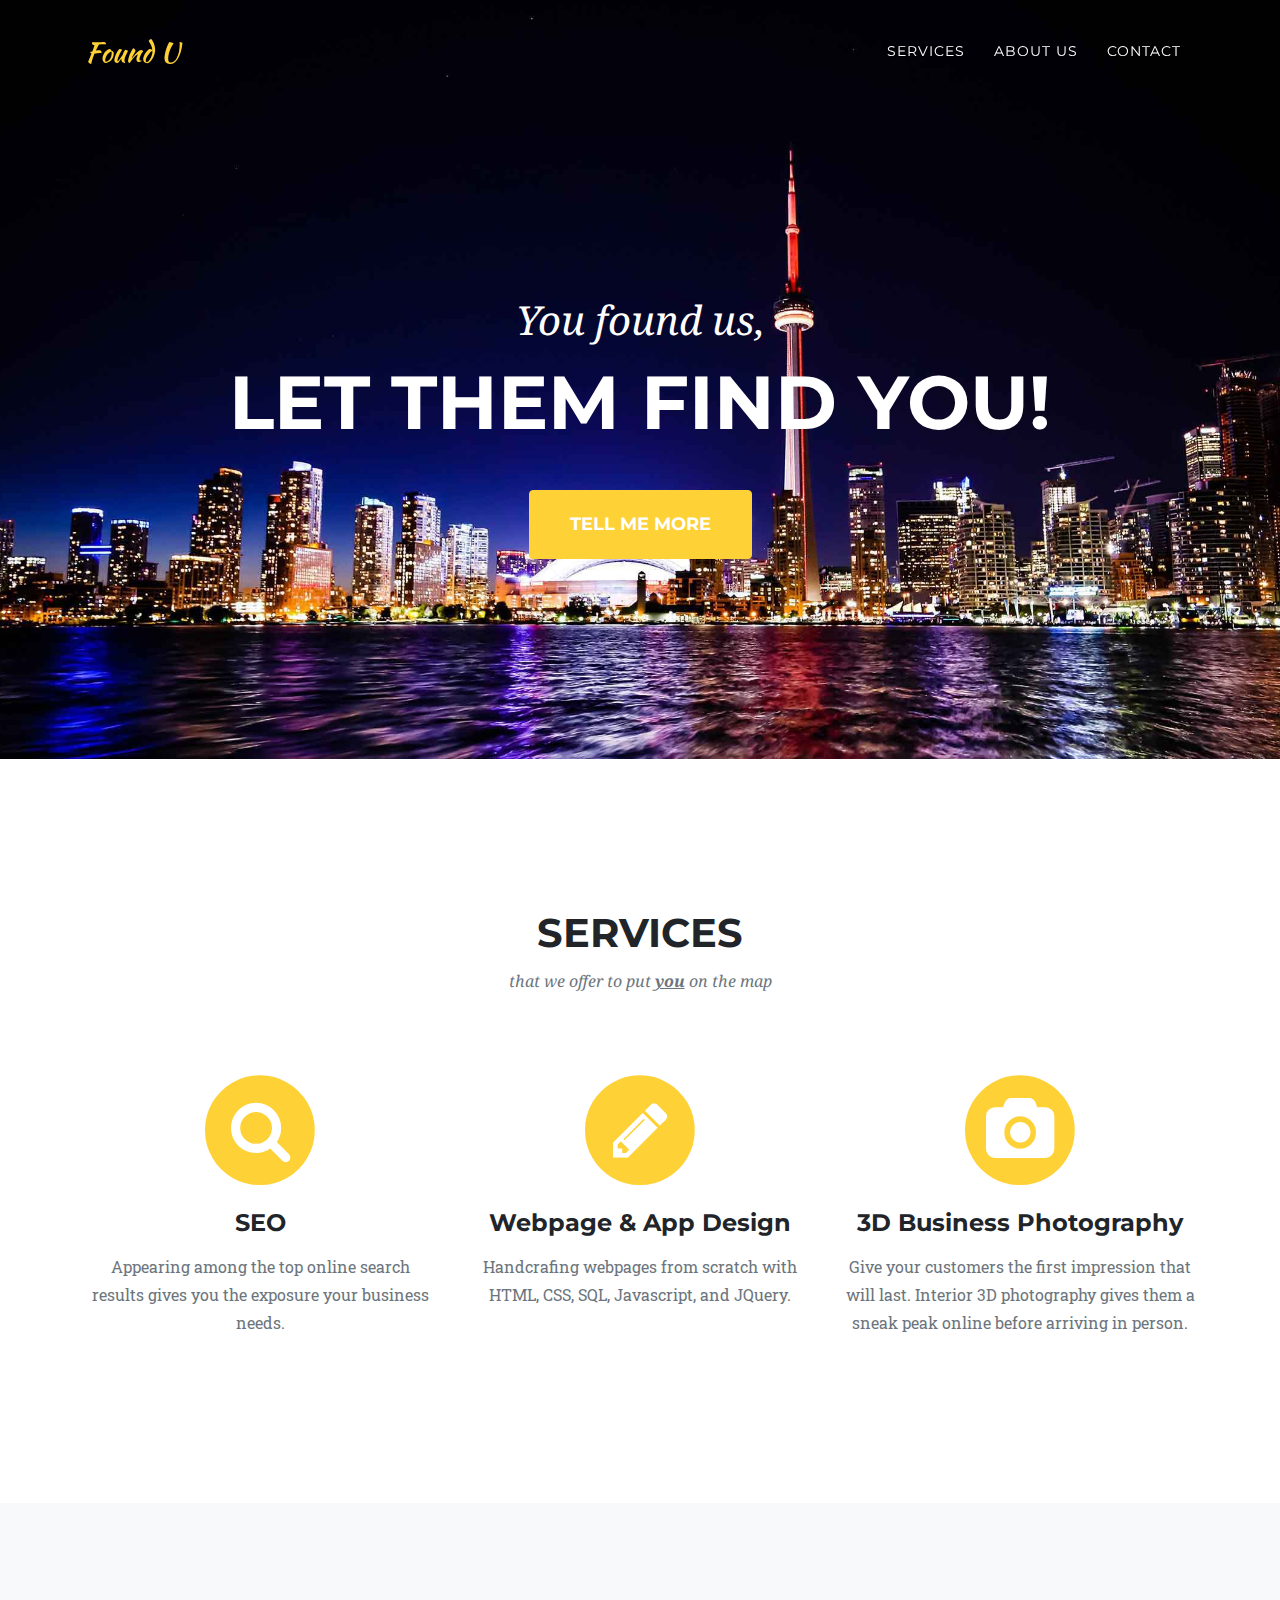
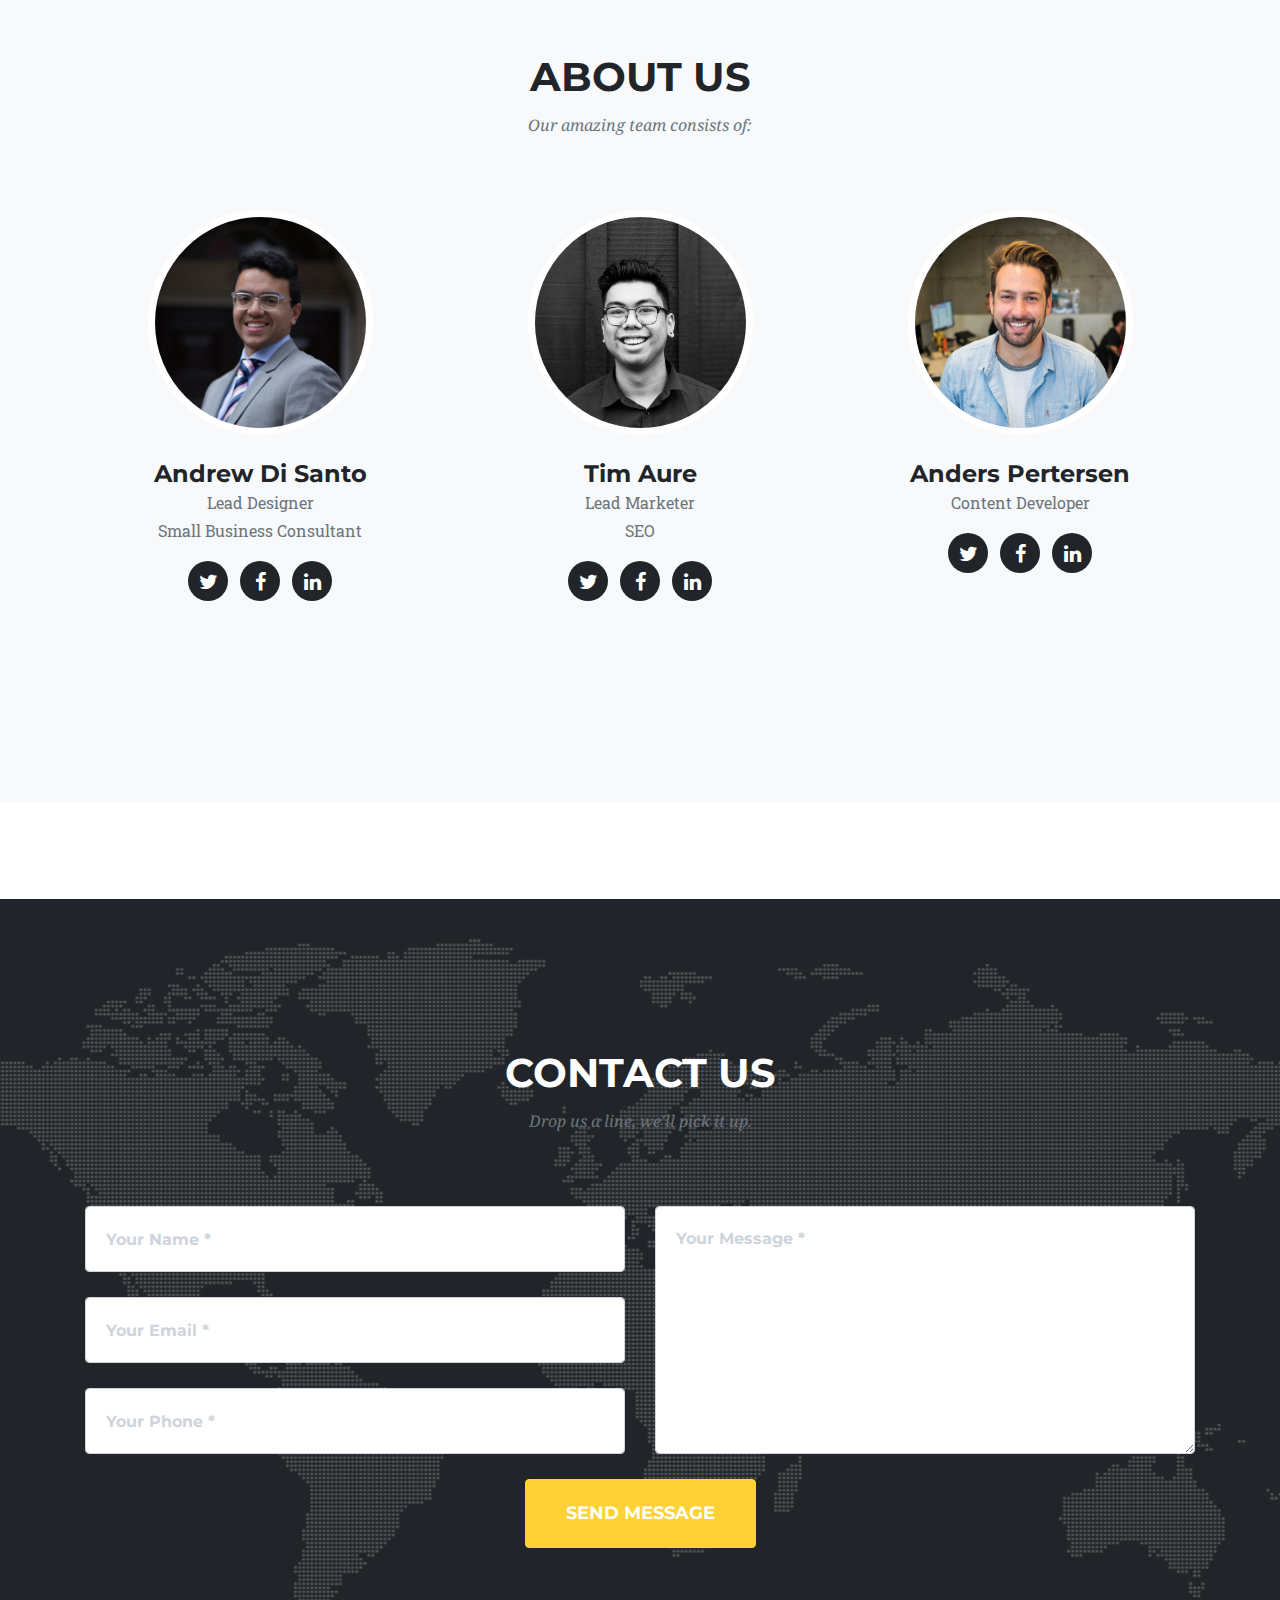
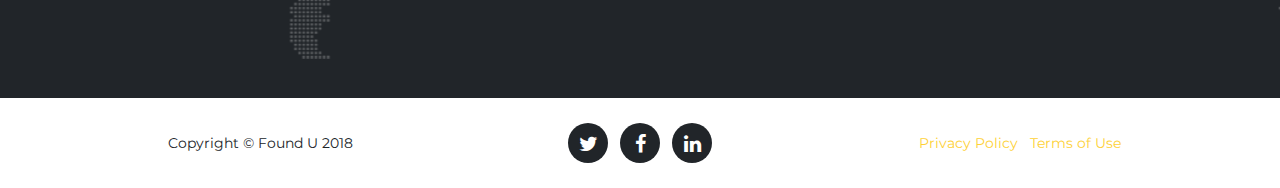
==== OLD/index.html @ 5e934a21 "new site" ====
<!DOCTYPE html>
<html lang="en">

  <head>
	<!-- Global site tag (gtag.js) - Google Analytics -->
	<script async src="https://www.googletagmanager.com/gtag/js?id=UA-84542921-3"></script>
	<script>
  	window.dataLayer = window.dataLayer || [];
  	function gtag(){dataLayer.push(arguments);}
  	gtag('js', new Date());

  	gtag('config', 'UA-84542921-3');
	</script>
	<link rel="apple-touch-icon" sizes="180x180" href="/favicon/apple-touch-icon.png">
	<link rel="icon" type="image/png" sizes="32x32" href="/favicon/favicon-32x32.png">
	<link rel="icon" type="image/png" sizes="16x16" href="/favicon/favicon-16x16.png">
	<link rel="manifest" href="/favicon/site.webmanifest">
	<link rel="mask-icon" href="/favicon/safari-pinned-tab.svg" color="#5bbad5">
	<link rel="shortcut icon" href="/favicon/favicon.ico">
	<meta name="msapplication-TileColor" content="#da532c">
	<meta name="msapplication-config" content="/favicon/browserconfig.xml">
	<meta name="theme-color" content="#ffffff">
    <meta charset="utf-8">
    <meta name="viewport" content="width=device-width, initial-scale=1, shrink-to-fit=no">
    <meta name="description" content="">
    <meta name="author" content="">

    <title>Found U | Marketing Agency</title>

    <!-- Bootstrap core CSS -->
    <link href="vendor/bootstrap/css/bootstrap.min.css" rel="stylesheet">

    <!-- Custom fonts for this template -->
    <link href="vendor/font-awesome/css/font-awesome.min.css" rel="stylesheet" type="text/css">
    <link href="https://fonts.googleapis.com/css?family=Montserrat:400,700" rel="stylesheet" type="text/css">
    <link href='https://fonts.googleapis.com/css?family=Kaushan+Script' rel='stylesheet' type='text/css'>
    <link href='https://fonts.googleapis.com/css?family=Droid+Serif:400,700,400italic,700italic' rel='stylesheet' type='text/css'>
    <link href='https://fonts.googleapis.com/css?family=Roboto+Slab:400,100,300,700' rel='stylesheet' type='text/css'>

    <!-- Custom styles for this template -->
    <link href="css/agency.min.css" rel="stylesheet">

  </head>

  <body id="page-top">

    <!-- Navigation -->
    <nav class="navbar navbar-expand-lg navbar-dark fixed-top" id="mainNav">
      <div class="container">
        <a class="navbar-brand js-scroll-trigger" href="#page-top">Found U</a>
        <button class="navbar-toggler navbar-toggler-right" type="button" data-toggle="collapse" data-target="#navbarResponsive" aria-controls="navbarResponsive" aria-expanded="false" aria-label="Toggle navigation">
          Menu
          <i class="fa fa-bars"></i>
        </button>
        <div class="collapse navbar-collapse" id="navbarResponsive">
          <ul class="navbar-nav text-uppercase ml-auto">
            <li class="nav-item">
              <a class="nav-link js-scroll-trigger" href="#services">Services</a>
            </li>
            <!--<li class="nav-item">
              <a class="nav-link js-scroll-trigger" href="#portfolio">Portfolio</a>
            </li>-->
            <li class="nav-item">
              <a class="nav-link js-scroll-trigger" href="#team">About Us</a>
            </li>
            <li class="nav-item">
              <a class="nav-link js-scroll-trigger" href="#contact">Contact</a>
            </li>
          </ul>
        </div>
      </div>
    </nav>

    <!-- Header -->
    <header class="masthead">
      <div class="container">
        <div class="intro-text">
          <div class="intro-lead-in">You found us,</div>
          <div class="intro-heading text-uppercase">Let them find you!</div>
          <a class="btn btn-primary btn-xl text-uppercase js-scroll-trigger" href="#services">Tell Me More</a>
        </div>
      </div>
    </header>

    <!-- Services -->
    <section id="services">
      <div class="container">
        <div class="row">
          <div class="col-lg-12 text-center">
            <h2 class="section-heading text-uppercase">Services</h2>
			  <h3 class="section-subheading text-muted">that we offer to put <strong><u>you</u></strong> on the map</h3>
          </div>
        </div>
        <div class="row text-center">
          <div class="col-md-4">
            <span class="fa-stack fa-4x">
              <i class="fa fa-circle fa-stack-2x text-primary"></i>
              <i class="fa fa-search fa-stack-1x fa-inverse"></i>
            </span>
            <h4 class="service-heading">SEO</h4>
            <p class="text-muted">Appearing among the top online search results gives you the exposure your business needs.</p>
          </div>
          <div class="col-md-4">
            <span class="fa-stack fa-4x">
              <i class="fa fa-circle fa-stack-2x text-primary"></i>
              <i class="fa fa-pencil fa-stack-1x fa-inverse"></i>
            </span>
            <h4 class="service-heading">Webpage &amp; App Design</h4>
            <p class="text-muted">Handcrafing webpages from scratch with HTML, CSS, SQL, Javascript, and JQuery.</p>
          </div>
          <div class="col-md-4">
            <span class="fa-stack fa-4x">
              <i class="fa fa-circle fa-stack-2x text-primary"></i>
              <i class="fa fa-camera fa-stack-1x fa-inverse"></i>
            </span>
            <h4 class="service-heading">3D Business Photography</h4>
            <p class="text-muted">Give your customers the first impression that will last. Interior 3D photography gives them a sneak peak online before arriving in person.</p>
          </div>
        </div>
      </div>
    </section>

    <!-- Portfolio Grid -->
    <!--<section class="bg-light" id="portfolio">
      <div class="container">
        <div class="row">
          <div class="col-lg-12 text-center">
            <h2 class="section-heading text-uppercase">Portfolio</h2>
            <h3 class="section-subheading text-muted">Our works</h3>
          </div>
        </div>
        <div class="row">
          <div class="col-md-4 col-sm-6 portfolio-item">
            <a class="portfolio-link" data-toggle="modal" href="#portfolioModal1">
              <div class="portfolio-hover">
                <div class="portfolio-hover-content">
                  <i class="fa fa-plus fa-3x"></i>
                </div>
              </div>
              <img class="img-fluid" src="img/portfolio/01-thumbnail.jpg" alt="">
            </a>
            <div class="portfolio-caption">
              <h4>Threads</h4>
              <p class="text-muted">Illustration</p>
            </div>
          </div>
          <div class="col-md-4 col-sm-6 portfolio-item">
            <a class="portfolio-link" data-toggle="modal" href="#portfolioModal2">
              <div class="portfolio-hover">
                <div class="portfolio-hover-content">
                  <i class="fa fa-plus fa-3x"></i>
                </div>
              </div>
              <img class="img-fluid" src="img/portfolio/02-thumbnail.jpg" alt="">
            </a>
            <div class="portfolio-caption">
              <h4>Explore</h4>
              <p class="text-muted">Graphic Design</p>
            </div>
          </div>
          <div class="col-md-4 col-sm-6 portfolio-item">
            <a class="portfolio-link" data-toggle="modal" href="#portfolioModal3">
              <div class="portfolio-hover">
                <div class="portfolio-hover-content">
                  <i class="fa fa-plus fa-3x"></i>
                </div>
              </div>
              <img class="img-fluid" src="img/portfolio/03-thumbnail.jpg" alt="">
            </a>
            <div class="portfolio-caption">
              <h4>Finish</h4>
              <p class="text-muted">Identity</p>
            </div>
          </div>
          <div class="col-md-4 col-sm-6 portfolio-item">
            <a class="portfolio-link" data-toggle="modal" href="#portfolioModal4">
              <div class="portfolio-hover">
                <div class="portfolio-hover-content">
                  <i class="fa fa-plus fa-3x"></i>
                </div>
              </div>
              <img class="img-fluid" src="img/portfolio/04-thumbnail.jpg" alt="">
            </a>
            <div class="portfolio-caption">
              <h4>Lines</h4>
              <p class="text-muted">Branding</p>
            </div>
          </div>
          <div class="col-md-4 col-sm-6 portfolio-item">
            <a class="portfolio-link" data-toggle="modal" href="#portfolioModal5">
              <div class="portfolio-hover">
                <div class="portfolio-hover-content">
                  <i class="fa fa-plus fa-3x"></i>
                </div>
              </div>
              <img class="img-fluid" src="img/portfolio/05-thumbnail.jpg" alt="">
            </a>
            <div class="portfolio-caption">
              <h4>Southwest</h4>
              <p class="text-muted">Website Design</p>
            </div>
          </div>
          <div class="col-md-4 col-sm-6 portfolio-item">
            <a class="portfolio-link" data-toggle="modal" href="#portfolioModal6">
              <div class="portfolio-hover">
                <div class="portfolio-hover-content">
                  <i class="fa fa-plus fa-3x"></i>
                </div>
              </div>
              <img class="img-fluid" src="img/portfolio/06-thumbnail.jpg" alt="">
            </a>
            <div class="portfolio-caption">
              <h4>Window</h4>
              <p class="text-muted">Photography</p>
            </div>
          </div>
        </div>
      </div>
    </section>-->

    
    <!-- Team -->
    <section class="bg-light" id="team">
      <div class="container">
        <div class="row">
          <div class="col-lg-12 text-center">
            <h2 class="section-heading text-uppercase">About Us</h2>
            <h3 class="section-subheading text-muted">Our amazing team consists of:</h3>
          </div>
        </div>
        <div class="row">
          <div class="col-sm-4">
            <div class="team-member">
              <img class="mx-auto rounded-circle" src="img/team/1.jpg" alt="">
              <h4>Andrew Di Santo</h4>
              <p class="text-muted">Lead Designer<br>Small Business Consultant</p>
              <ul class="list-inline social-buttons">
                <li class="list-inline-item">
                  <a href="https://twitter.com/andrewpdisanto">
                    <i class="fa fa-twitter"></i>
                  </a>
                </li>
                <li class="list-inline-item">
                  <a href="https://www.facebook.com/andrewpdisanto">
                    <i class="fa fa-facebook"></i>
                  </a>
                </li>
                <li class="list-inline-item">
                  <a href="https://www.linkedin.com/in/andrewpdisanto/">
                    <i class="fa fa-linkedin"></i>
                  </a>
                </li>
              </ul>
            </div>
          </div>
          <div class="col-sm-4">
            <div class="team-member">
              <img class="mx-auto rounded-circle" src="img/team/2.jpg" alt="">
              <h4>Tim Aure</h4>
              <p class="text-muted">Lead Marketer<br>SEO</p>
              <ul class="list-inline social-buttons">
                <li class="list-inline-item">
                  <a href="#">
                    <i class="fa fa-twitter"></i>
                  </a>
                </li>
                <li class="list-inline-item">
                  <a href="#">
                    <i class="fa fa-facebook"></i>
                  </a>
                </li>
                <li class="list-inline-item">
                  <a href="#">
                    <i class="fa fa-linkedin"></i>
                  </a>
                </li>
              </ul>
            </div>
          </div>
          <div class="col-sm-4">
            <div class="team-member">
              <img class="mx-auto rounded-circle" src="img/team/3.jpg" alt="">
              <h4>Anders Pertersen</h4>
              <p class="text-muted">Content Developer</p>
              <ul class="list-inline social-buttons">
                <li class="list-inline-item">
                  <a href="#">
                    <i class="fa fa-twitter"></i>
                  </a>
                </li>
                <li class="list-inline-item">
                  <a href="#">
                    <i class="fa fa-facebook"></i>
                  </a>
                </li>
                <li class="list-inline-item">
                  <a href="#">
                    <i class="fa fa-linkedin"></i>
                  </a>
                </li>
              </ul>
            </div>
          </div>
        </div>
        <div class="row">
          <div class="col-lg-8 mx-auto text-center">
            <!--<p class="large text-muted">Lorem ipsum dolor sit amet, consectetur adipisicing elit. Aut eaque, laboriosam veritatis, quos non quis ad perspiciatis, totam corporis ea, alias ut unde.</p>-->
          </div>
        </div>
      </div>
    </section>

    <!-- Clients -->
    <section class="py-5">
      <div class="container">
        <div class="row">
          <div class="col-md-3 col-sm-6">
            <a href="#">
            </a>
          </div>
          <div class="col-md-3 col-sm-6">
            <a href="#">
            </a>
          </div>
          <div class="col-md-3 col-sm-6">
            <a href="#">
            </a>
          </div>
          <div class="col-md-3 col-sm-6">
            <a href="#">
            </a>
          </div>
        </div>
      </div>
    </section>

    <!-- Contact -->
    <section id="contact">
      <div class="container">
        <div class="row">
          <div class="col-lg-12 text-center">
            <h2 class="section-heading text-uppercase">Contact Us</h2>
            <h3 class="section-subheading text-muted">Drop us a line, we'll pick it up.</h3>
          </div>
        </div>
        <div class="row">
          <div class="col-lg-12">
            <form id="contactForm" name="sentMessage" novalidate netlify>
              <div class="row">
                <div class="col-md-6">
                  <div class="form-group">
                    <input class="form-control" id="name" type="text" placeholder="Your Name *" required data-validation-required-message="Please enter your name.">
                    <p class="help-block text-danger"></p>
                  </div>
                  <div class="form-group">
                    <input class="form-control" id="email" type="email" placeholder="Your Email *" required data-validation-required-message="Please enter your email address.">
                    <p class="help-block text-danger"></p>
                  </div>
                  <div class="form-group">
                    <input class="form-control" id="phone" type="tel" placeholder="Your Phone *" required data-validation-required-message="Please enter your phone number.">
                    <p class="help-block text-danger"></p>
                  </div>
                </div>
                <div class="col-md-6">
                  <div class="form-group">
                    <textarea class="form-control" id="message" placeholder="Your Message *" required data-validation-required-message="Please enter a message."></textarea>
                    <p class="help-block text-danger"></p>
                  </div>
                </div>
                <div class="clearfix"></div>
                <div class="col-lg-12 text-center">
                  <div id="success"></div>
                  <button id="sendMessageButton" class="btn btn-primary btn-xl text-uppercase" type="submit">Send Message</button>
                </div>
              </div>
            </form>
          </div>
        </div>
      </div>
    </section>

    <!-- Footer -->
    <footer>
      <div class="container">
        <div class="row">
          <div class="col-md-4">
            <span class="copyright">Copyright &copy; Found U 2018</span>
          </div>
          <div class="col-md-4">
            <ul class="list-inline social-buttons">
              <li class="list-inline-item">
                <a href="#">
                  <i class="fa fa-twitter"></i>
                </a>
              </li>
              <li class="list-inline-item">
                <a href="#">
                  <i class="fa fa-facebook"></i>
                </a>
              </li>
              <li class="list-inline-item">
                <a href="#">
                  <i class="fa fa-linkedin"></i>
                </a>
              </li>
            </ul>
          </div>
          <div class="col-md-4">
            <ul class="list-inline quicklinks">
              <li class="list-inline-item">
                <a href="#">Privacy Policy</a>
              </li>
              <li class="list-inline-item">
                <a href="#">Terms of Use</a>
              </li>
            </ul>
          </div>
        </div>
      </div>
    </footer>

    <!-- Portfolio Modals -->

    <!-- Modal 1 -->
    <div class="portfolio-modal modal fade" id="portfolioModal1" tabindex="-1" role="dialog" aria-hidden="true">
      <div class="modal-dialog">
        <div class="modal-content">
          <div class="close-modal" data-dismiss="modal">
            <div class="lr">
              <div class="rl"></div>
            </div>
          </div>
          <div class="container">
            <div class="row">
              <div class="col-lg-8 mx-auto">
                <div class="modal-body">
                  <!-- Project Details Go Here -->
                  <h2 class="text-uppercase">Project Name</h2>
                  <p class="item-intro text-muted">Lorem ipsum dolor sit amet consectetur.</p>
                  <img class="img-fluid d-block mx-auto" src="img/portfolio/01-full.jpg" alt="">
                  <p>Use this area to describe your project. Lorem ipsum dolor sit amet, consectetur adipisicing elit. Est blanditiis dolorem culpa incidunt minus dignissimos deserunt repellat aperiam quasi sunt officia expedita beatae cupiditate, maiores repudiandae, nostrum, reiciendis facere nemo!</p>
                  <ul class="list-inline">
                    <li>Date: January 2017</li>
                    <li>Client: Threads</li>
                    <li>Category: Illustration</li>
                  </ul>
                  <button class="btn btn-primary" data-dismiss="modal" type="button">
                    <i class="fa fa-times"></i>
                    Close Project</button>
                </div>
              </div>
            </div>
          </div>
        </div>
      </div>
    </div>

    <!-- Modal 2 -->
    <div class="portfolio-modal modal fade" id="portfolioModal2" tabindex="-1" role="dialog" aria-hidden="true">
      <div class="modal-dialog">
        <div class="modal-content">
          <div class="close-modal" data-dismiss="modal">
            <div class="lr">
              <div class="rl"></div>
            </div>
          </div>
          <div class="container">
            <div class="row">
              <div class="col-lg-8 mx-auto">
                <div class="modal-body">
                  <!-- Project Details Go Here -->
                  <h2 class="text-uppercase">Project Name</h2>
                  <p class="item-intro text-muted">Lorem ipsum dolor sit amet consectetur.</p>
                  <img class="img-fluid d-block mx-auto" src="img/portfolio/02-full.jpg" alt="">
                  <p>Use this area to describe your project. Lorem ipsum dolor sit amet, consectetur adipisicing elit. Est blanditiis dolorem culpa incidunt minus dignissimos deserunt repellat aperiam quasi sunt officia expedita beatae cupiditate, maiores repudiandae, nostrum, reiciendis facere nemo!</p>
                  <ul class="list-inline">
                    <li>Date: January 2017</li>
                    <li>Client: Explore</li>
                    <li>Category: Graphic Design</li>
                  </ul>
                  <button class="btn btn-primary" data-dismiss="modal" type="button">
                    <i class="fa fa-times"></i>
                    Close Project</button>
                </div>
              </div>
            </div>
          </div>
        </div>
      </div>
    </div>

    <!-- Modal 3 -->
    <div class="portfolio-modal modal fade" id="portfolioModal3" tabindex="-1" role="dialog" aria-hidden="true">
      <div class="modal-dialog">
        <div class="modal-content">
          <div class="close-modal" data-dismiss="modal">
            <div class="lr">
              <div class="rl"></div>
            </div>
          </div>
          <div class="container">
            <div class="row">
              <div class="col-lg-8 mx-auto">
                <div class="modal-body">
                  <!-- Project Details Go Here -->
                  <h2 class="text-uppercase">Project Name</h2>
                  <p class="item-intro text-muted">Lorem ipsum dolor sit amet consectetur.</p>
                  <img class="img-fluid d-block mx-auto" src="img/portfolio/03-full.jpg" alt="">
                  <p>Use this area to describe your project. Lorem ipsum dolor sit amet, consectetur adipisicing elit. Est blanditiis dolorem culpa incidunt minus dignissimos deserunt repellat aperiam quasi sunt officia expedita beatae cupiditate, maiores repudiandae, nostrum, reiciendis facere nemo!</p>
                  <ul class="list-inline">
                    <li>Date: January 2017</li>
                    <li>Client: Finish</li>
                    <li>Category: Identity</li>
                  </ul>
                  <button class="btn btn-primary" data-dismiss="modal" type="button">
                    <i class="fa fa-times"></i>
                    Close Project</button>
                </div>
              </div>
            </div>
          </div>
        </div>
      </div>
    </div>

    <!-- Modal 4 -->
    <div class="portfolio-modal modal fade" id="portfolioModal4" tabindex="-1" role="dialog" aria-hidden="true">
      <div class="modal-dialog">
        <div class="modal-content">
          <div class="close-modal" data-dismiss="modal">
            <div class="lr">
              <div class="rl"></div>
            </div>
          </div>
          <div class="container">
            <div class="row">
              <div class="col-lg-8 mx-auto">
                <div class="modal-body">
                  <!-- Project Details Go Here -->
                  <h2 class="text-uppercase">Project Name</h2>
                  <p class="item-intro text-muted">Lorem ipsum dolor sit amet consectetur.</p>
                  <img class="img-fluid d-block mx-auto" src="img/portfolio/04-full.jpg" alt="">
                  <p>Use this area to describe your project. Lorem ipsum dolor sit amet, consectetur adipisicing elit. Est blanditiis dolorem culpa incidunt minus dignissimos deserunt repellat aperiam quasi sunt officia expedita beatae cupiditate, maiores repudiandae, nostrum, reiciendis facere nemo!</p>
                  <ul class="list-inline">
                    <li>Date: January 2017</li>
                    <li>Client: Lines</li>
                    <li>Category: Branding</li>
                  </ul>
                  <button class="btn btn-primary" data-dismiss="modal" type="button">
                    <i class="fa fa-times"></i>
                    Close Project</button>
                </div>
              </div>
            </div>
          </div>
        </div>
      </div>
    </div>

    <!-- Modal 5 -->
    <div class="portfolio-modal modal fade" id="portfolioModal5" tabindex="-1" role="dialog" aria-hidden="true">
      <div class="modal-dialog">
        <div class="modal-content">
          <div class="close-modal" data-dismiss="modal">
            <div class="lr">
              <div class="rl"></div>
            </div>
          </div>
          <div class="container">
            <div class="row">
              <div class="col-lg-8 mx-auto">
                <div class="modal-body">
                  <!-- Project Details Go Here -->
                  <h2 class="text-uppercase">Project Name</h2>
                  <p class="item-intro text-muted">Lorem ipsum dolor sit amet consectetur.</p>
                  <img class="img-fluid d-block mx-auto" src="img/portfolio/05-full.jpg" alt="">
                  <p>Use this area to describe your project. Lorem ipsum dolor sit amet, consectetur adipisicing elit. Est blanditiis dolorem culpa incidunt minus dignissimos deserunt repellat aperiam quasi sunt officia expedita beatae cupiditate, maiores repudiandae, nostrum, reiciendis facere nemo!</p>
                  <ul class="list-inline">
                    <li>Date: January 2017</li>
                    <li>Client: Southwest</li>
                    <li>Category: Website Design</li>
                  </ul>
                  <button class="btn btn-primary" data-dismiss="modal" type="button">
                    <i class="fa fa-times"></i>
                    Close Project</button>
                </div>
              </div>
            </div>
          </div>
        </div>
      </div>
    </div>

    <!-- Modal 6 -->
    <div class="portfolio-modal modal fade" id="portfolioModal6" tabindex="-1" role="dialog" aria-hidden="true">
      <div class="modal-dialog">
        <div class="modal-content">
          <div class="close-modal" data-dismiss="modal">
            <div class="lr">
              <div class="rl"></div>
            </div>
          </div>
          <div class="container">
            <div class="row">
              <div class="col-lg-8 mx-auto">
                <div class="modal-body">
                  <!-- Project Details Go Here -->
                  <h2 class="text-uppercase">Project Name</h2>
                  <p class="item-intro text-muted">Lorem ipsum dolor sit amet consectetur.</p>
                  <img class="img-fluid d-block mx-auto" src="img/portfolio/06-full.jpg" alt="">
                  <p>Use this area to describe your project. Lorem ipsum dolor sit amet, consectetur adipisicing elit. Est blanditiis dolorem culpa incidunt minus dignissimos deserunt repellat aperiam quasi sunt officia expedita beatae cupiditate, maiores repudiandae, nostrum, reiciendis facere nemo!</p>
                  <ul class="list-inline">
                    <li>Date: January 2017</li>
                    <li>Client: Window</li>
                    <li>Category: Photography</li>
                  </ul>
                  <button class="btn btn-primary" data-dismiss="modal" type="button">
                    <i class="fa fa-times"></i>
                    Close Project</button>
                </div>
              </div>
            </div>
          </div>
        </div>
      </div>
    </div>

    <!-- Bootstrap core JavaScript -->
    <script src="vendor/jquery/jquery.min.js"></script>
    <script src="vendor/bootstrap/js/bootstrap.bundle.min.js"></script>

    <!-- Plugin JavaScript -->
    <script src="vendor/jquery-easing/jquery.easing.min.js"></script>

    <!-- Contact form JavaScript -->
    <script src="js/jqBootstrapValidation.js"></script>
    <script src="js/contact_me.js"></script>

    <!-- Custom scripts for this template -->
    <script src="js/agency.min.js"></script>

  </body>

</html>
---- OLD/css/agency.min.css ----
body{overflow-x:hidden;font-family:'Roboto Slab','Helvetica Neue',Helvetica,Arial,sans-serif}p{line-height:1.75}a{color:#fed136}a:hover{color:#fec503}.text-primary{color:#fed136!important}h1,h2,h3,h4,h5,h6{font-weight:700;font-family:Montserrat,'Helvetica Neue',Helvetica,Arial,sans-serif}section{padding:100px 0}section h2.section-heading{font-size:40px;margin-top:0;margin-bottom:15px}section h3.section-subheading{font-size:16px;font-weight:400;font-style:italic;margin-bottom:75px;text-transform:none;font-family:'Droid Serif','Helvetica Neue',Helvetica,Arial,sans-serif}@media (min-width:768px){section{padding:150px 0}}.btn{font-family:Montserrat,'Helvetica Neue',Helvetica,Arial,sans-serif;font-weight:700}.btn-xl{font-size:18px;padding:20px 40px}.btn-primary{background-color:#fed136;border-color:#fed136}.btn-primary:active,.btn-primary:focus,.btn-primary:hover{background-color:#fec810!important;border-color:#fec810!important;color:#fff}.btn-primary:active,.btn-primary:focus{box-shadow:0 0 0 .2rem rgba(254,209,55,.5)!important}::-moz-selection{background:#fed136;text-shadow:none}::selection{background:#fed136;text-shadow:none}img::selection{background:0 0}img::-moz-selection{background:0 0}#mainNav{background-color:#212529}#mainNav .navbar-toggler{font-size:12px;right:0;padding:13px;text-transform:uppercase;color:#fff;border:0;background-color:#fed136;font-family:Montserrat,'Helvetica Neue',Helvetica,Arial,sans-serif}#mainNav .navbar-brand{color:#fed136;font-family:'Kaushan Script','Helvetica Neue',Helvetica,Arial,cursive}#mainNav .navbar-brand.active,#mainNav .navbar-brand:active,#mainNav .navbar-brand:focus,#mainNav .navbar-brand:hover{color:#fec503}#mainNav .navbar-nav .nav-item .nav-link{font-size:90%;font-weight:400;padding:.75em 0;letter-spacing:1px;color:#fff;font-family:Montserrat,'Helvetica Neue',Helvetica,Arial,sans-serif}#mainNav .navbar-nav .nav-item .nav-link.active,#mainNav .navbar-nav .nav-item .nav-link:hover{color:#fed136}@media (min-width:992px){#mainNav{padding-top:25px;padding-bottom:25px;-webkit-transition:padding-top .3s,padding-bottom .3s;-moz-transition:padding-top .3s,padding-bottom .3s;transition:padding-top .3s,padding-bottom .3s;border:none;background-color:transparent}#mainNav .navbar-brand{font-size:1.75em;-webkit-transition:all .3s;-moz-transition:all .3s;transition:all .3s}#mainNav .navbar-nav .nav-item .nav-link{padding:1.1em 1em!important}#mainNav.navbar-shrink{padding-top:0;padding-bottom:0;background-color:#212529}#mainNav.navbar-shrink .navbar-brand{font-size:1.25em;padding:12px 0}}header.masthead{text-align:center;color:#fff;background-image:url(../img/header-bg.jpg);background-repeat:no-repeat;background-attachment:scroll;background-position:center center;-webkit-background-size:cover;-moz-background-size:cover;-o-background-size:cover;background-size:cover}header.masthead .intro-text{padding-top:150px;padding-bottom:100px}header.masthead .intro-text .intro-lead-in{font-size:22px;font-style:italic;line-height:22px;margin-bottom:25px;font-family:'Droid Serif','Helvetica Neue',Helvetica,Arial,sans-serif}header.masthead .intro-text .intro-heading{font-size:50px;font-weight:700;line-height:50px;margin-bottom:25px;font-family:Montserrat,'Helvetica Neue',Helvetica,Arial,sans-serif}@media (min-width:768px){header.masthead .intro-text{padding-top:300px;padding-bottom:200px}header.masthead .intro-text .intro-lead-in{font-size:40px;font-style:italic;line-height:40px;margin-bottom:25px;font-family:'Droid Serif','Helvetica Neue',Helvetica,Arial,sans-serif}header.masthead .intro-text .intro-heading{font-size:75px;font-weight:700;line-height:75px;margin-bottom:50px;font-family:Montserrat,'Helvetica Neue',Helvetica,Arial,sans-serif}}.service-heading{margin:15px 0;text-transform:none}#portfolio .portfolio-item{right:0;margin:0 0 15px}#portfolio .portfolio-item .portfolio-link{position:relative;display:block;max-width:400px;margin:0 auto;cursor:pointer}#portfolio .portfolio-item .portfolio-link .portfolio-hover{position:absolute;width:100%;height:100%;-webkit-transition:all ease .5s;-moz-transition:all ease .5s;transition:all ease .5s;opacity:0;background:rgba(254,209,54,.9)}#portfolio .portfolio-item .portfolio-link .portfolio-hover:hover{opacity:1}#portfolio .portfolio-item .portfolio-link .portfolio-hover .portfolio-hover-content{font-size:20px;position:absolute;top:50%;width:100%;height:20px;margin-top:-12px;text-align:center;color:#fff}#portfolio .portfolio-item .portfolio-link .portfolio-hover .portfolio-hover-content i{margin-top:-12px}#portfolio .portfolio-item .portfolio-link .portfolio-hover .portfolio-hover-content h3,#portfolio .portfolio-item .portfolio-link .portfolio-hover .portfolio-hover-content h4{margin:0}#portfolio .portfolio-item .portfolio-caption{max-width:400px;margin:0 auto;padding:25px;text-align:center;background-color:#fff}#portfolio .portfolio-item .portfolio-caption h4{margin:0;text-transform:none}#portfolio .portfolio-item .portfolio-caption p{font-size:16px;font-style:italic;margin:0;font-family:'Droid Serif','Helvetica Neue',Helvetica,Arial,sans-serif}#portfolio *{z-index:2}@media (min-width:767px){#portfolio .portfolio-item{margin:0 0 30px}}.portfolio-modal{padding-right:0!important}.portfolio-modal .modal-dialog{margin:1rem;max-width:100vw}.portfolio-modal .modal-content{padding:100px 0;text-align:center}.portfolio-modal .modal-content h2{font-size:3em;margin-bottom:15px}.portfolio-modal .modal-content p{margin-bottom:30px}.portfolio-modal .modal-content p.item-intro{font-size:16px;font-style:italic;margin:20px 0 30px;font-family:'Droid Serif','Helvetica Neue',Helvetica,Arial,sans-serif}.portfolio-modal .modal-content ul.list-inline{margin-top:0;margin-bottom:30px}.portfolio-modal .modal-content img{margin-bottom:30px}.portfolio-modal .modal-content button{cursor:pointer}.portfolio-modal .close-modal{position:absolute;top:25px;right:25px;width:75px;height:75px;cursor:pointer;background-color:transparent}.portfolio-modal .close-modal:hover{opacity:.3}.portfolio-modal .close-modal .lr{z-index:1051;width:1px;height:75px;margin-left:35px;-webkit-transform:rotate(45deg);-ms-transform:rotate(45deg);transform:rotate(45deg);background-color:#212529}.portfolio-modal .close-modal .lr .rl{z-index:1052;width:1px;height:75px;-webkit-transform:rotate(90deg);-ms-transform:rotate(90deg);transform:rotate(90deg);background-color:#212529}.timeline{position:relative;padding:0;list-style:none}.timeline:before{position:absolute;top:0;bottom:0;left:40px;width:2px;margin-left:-1.5px;content:'';background-color:#e9ecef}.timeline>li{position:relative;min-height:50px;margin-bottom:50px}.timeline>li:after,.timeline>li:before{display:table;content:' '}.timeline>li:after{clear:both}.timeline>li .timeline-panel{position:relative;float:right;width:100%;padding:0 20px 0 100px;text-align:left}.timeline>li .timeline-panel:before{right:auto;left:-15px;border-right-width:15px;border-left-width:0}.timeline>li .timeline-panel:after{right:auto;left:-14px;border-right-width:14px;border-left-width:0}.timeline>li .timeline-image{position:absolute;z-index:100;left:0;width:80px;height:80px;margin-left:0;text-align:center;color:#fff;border:7px solid #e9ecef;border-radius:100%;background-color:#fed136}.timeline>li .timeline-image h4{font-size:10px;line-height:14px;margin-top:12px}.timeline>li.timeline-inverted>.timeline-panel{float:right;padding:0 20px 0 100px;text-align:left}.timeline>li.timeline-inverted>.timeline-panel:before{right:auto;left:-15px;border-right-width:15px;border-left-width:0}.timeline>li.timeline-inverted>.timeline-panel:after{right:auto;left:-14px;border-right-width:14px;border-left-width:0}.timeline>li:last-child{margin-bottom:0}.timeline .timeline-heading h4{margin-top:0;color:inherit}.timeline .timeline-heading h4.subheading{text-transform:none}.timeline .timeline-body>p,.timeline .timeline-body>ul{margin-bottom:0}@media (min-width:768px){.timeline:before{left:50%}.timeline>li{min-height:100px;margin-bottom:100px}.timeline>li .timeline-panel{float:left;width:41%;padding:0 20px 20px 30px;text-align:right}.timeline>li .timeline-image{left:50%;width:100px;height:100px;margin-left:-50px}.timeline>li .timeline-image h4{font-size:13px;line-height:18px;margin-top:16px}.timeline>li.timeline-inverted>.timeline-panel{float:right;padding:0 30px 20px 20px;text-align:left}}@media (min-width:992px){.timeline>li{min-height:150px}.timeline>li .timeline-panel{padding:0 20px 20px}.timeline>li .timeline-image{width:150px;height:150px;margin-left:-75px}.timeline>li .timeline-image h4{font-size:18px;line-height:26px;margin-top:30px}.timeline>li.timeline-inverted>.timeline-panel{padding:0 20px 20px}}@media (min-width:1200px){.timeline>li{min-height:170px}.timeline>li .timeline-panel{padding:0 20px 20px 100px}.timeline>li .timeline-image{width:170px;height:170px;margin-left:-85px}.timeline>li .timeline-image h4{margin-top:40px}.timeline>li.timeline-inverted>.timeline-panel{padding:0 100px 20px 20px}}.team-member{margin-bottom:50px;text-align:center}.team-member img{width:225px;height:225px;border:7px solid #fff}.team-member h4{margin-top:25px;margin-bottom:0;text-transform:none}.team-member p{margin-top:0}section#contact{background-color:#212529;background-image:url(../img/map-image.png);background-repeat:no-repeat;background-position:center}section#contact .section-heading{color:#fff}section#contact .form-group{margin-bottom:25px}section#contact .form-group input,section#contact .form-group textarea{padding:20px}section#contact .form-group input.form-control{height:auto}section#contact .form-group textarea.form-control{height:248px}section#contact .form-control:focus{border-color:#fed136;box-shadow:none}section#contact ::-webkit-input-placeholder{font-weight:700;color:#ced4da;font-family:Montserrat,'Helvetica Neue',Helvetica,Arial,sans-serif}section#contact :-moz-placeholder{font-weight:700;color:#ced4da;font-family:Montserrat,'Helvetica Neue',Helvetica,Arial,sans-serif}section#contact ::-moz-placeholder{font-weight:700;color:#ced4da;font-family:Montserrat,'Helvetica Neue',Helvetica,Arial,sans-serif}section#contact :-ms-input-placeholder{font-weight:700;color:#ced4da;font-family:Montserrat,'Helvetica Neue',Helvetica,Arial,sans-serif}footer{padding:25px 0;text-align:center}footer span.copyright{font-size:90%;line-height:40px;text-transform:none;font-family:Montserrat,'Helvetica Neue',Helvetica,Arial,sans-serif}footer ul.quicklinks{font-size:90%;line-height:40px;margin-bottom:0;text-transform:none;font-family:Montserrat,'Helvetica Neue',Helvetica,Arial,sans-serif}ul.social-buttons{margin-bottom:0}ul.social-buttons li a{font-size:20px;line-height:40px;display:block;width:40px;height:40px;-webkit-transition:all .3s;-moz-transition:all .3s;transition:all .3s;color:#fff;border-radius:100%;outline:0;background-color:#212529}ul.social-buttons li a:active,ul.social-buttons li a:focus,ul.social-buttons li a:hover{background-color:#fed136}
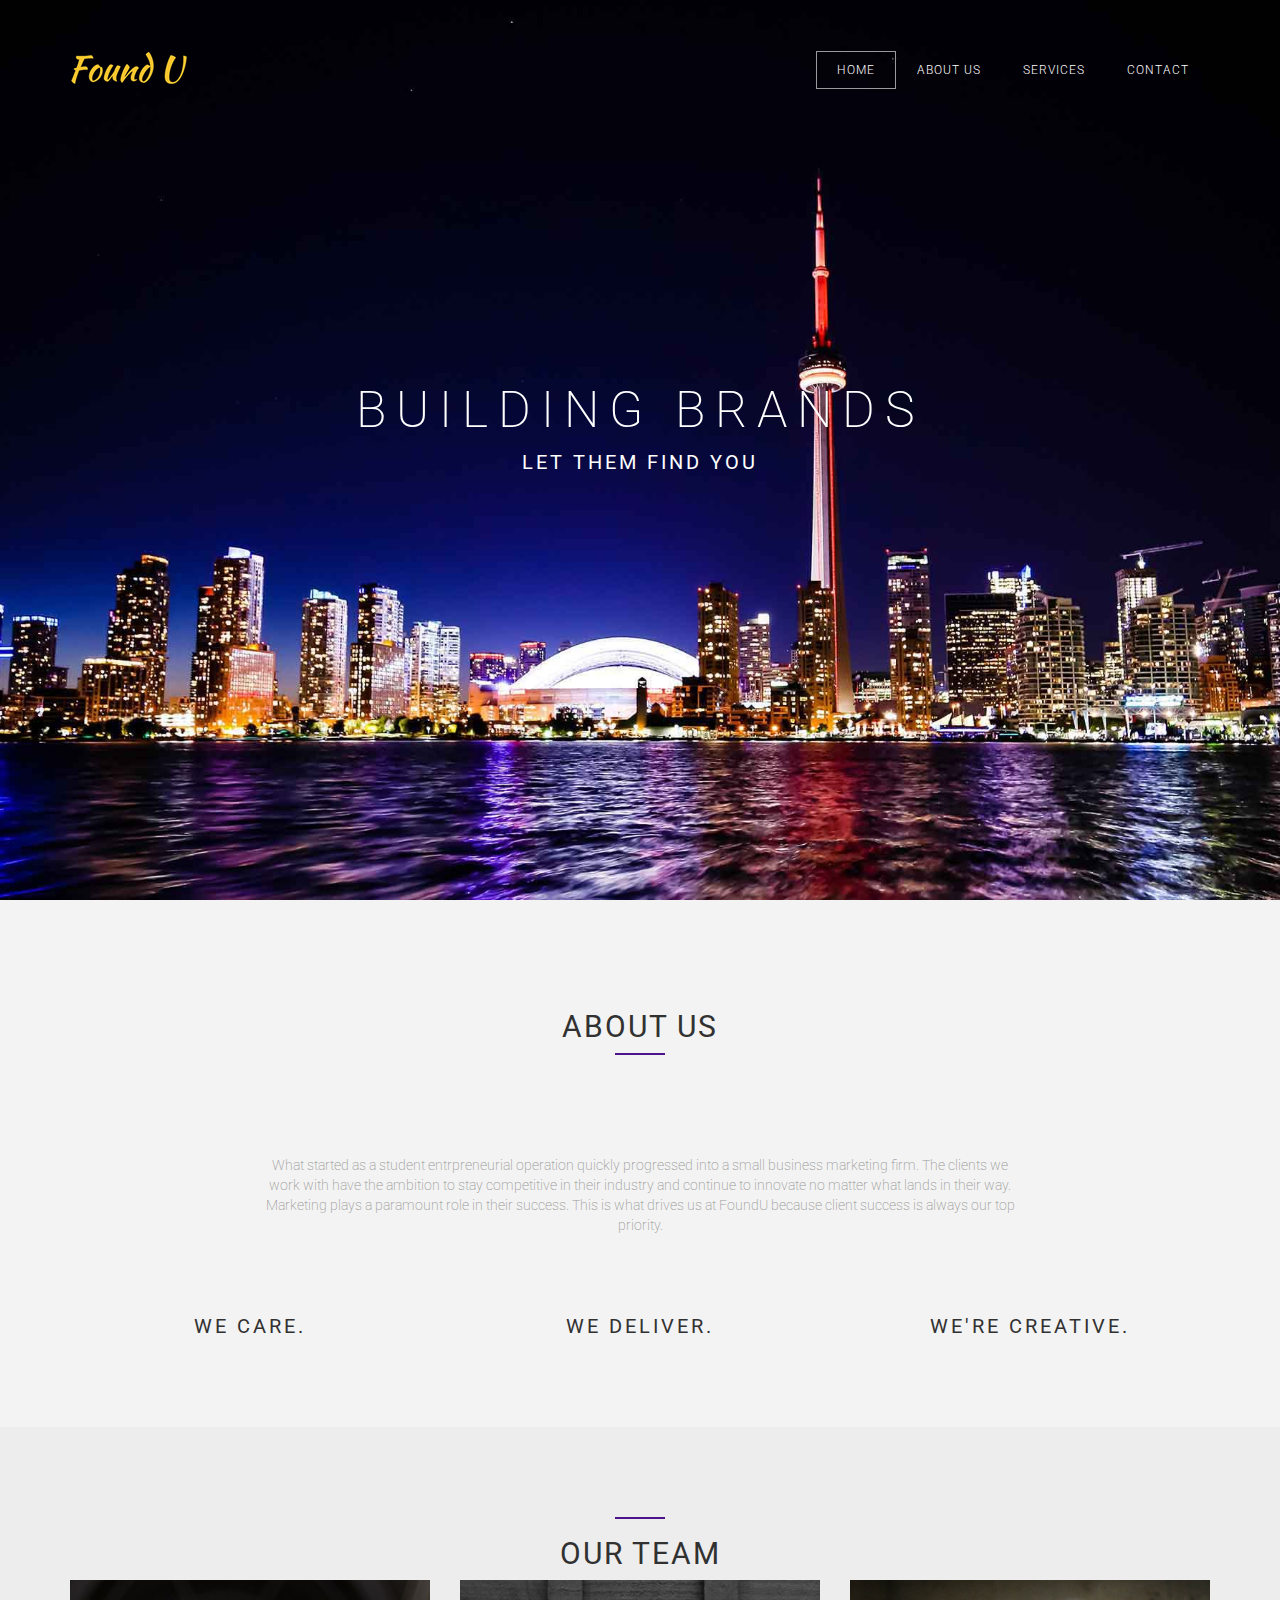
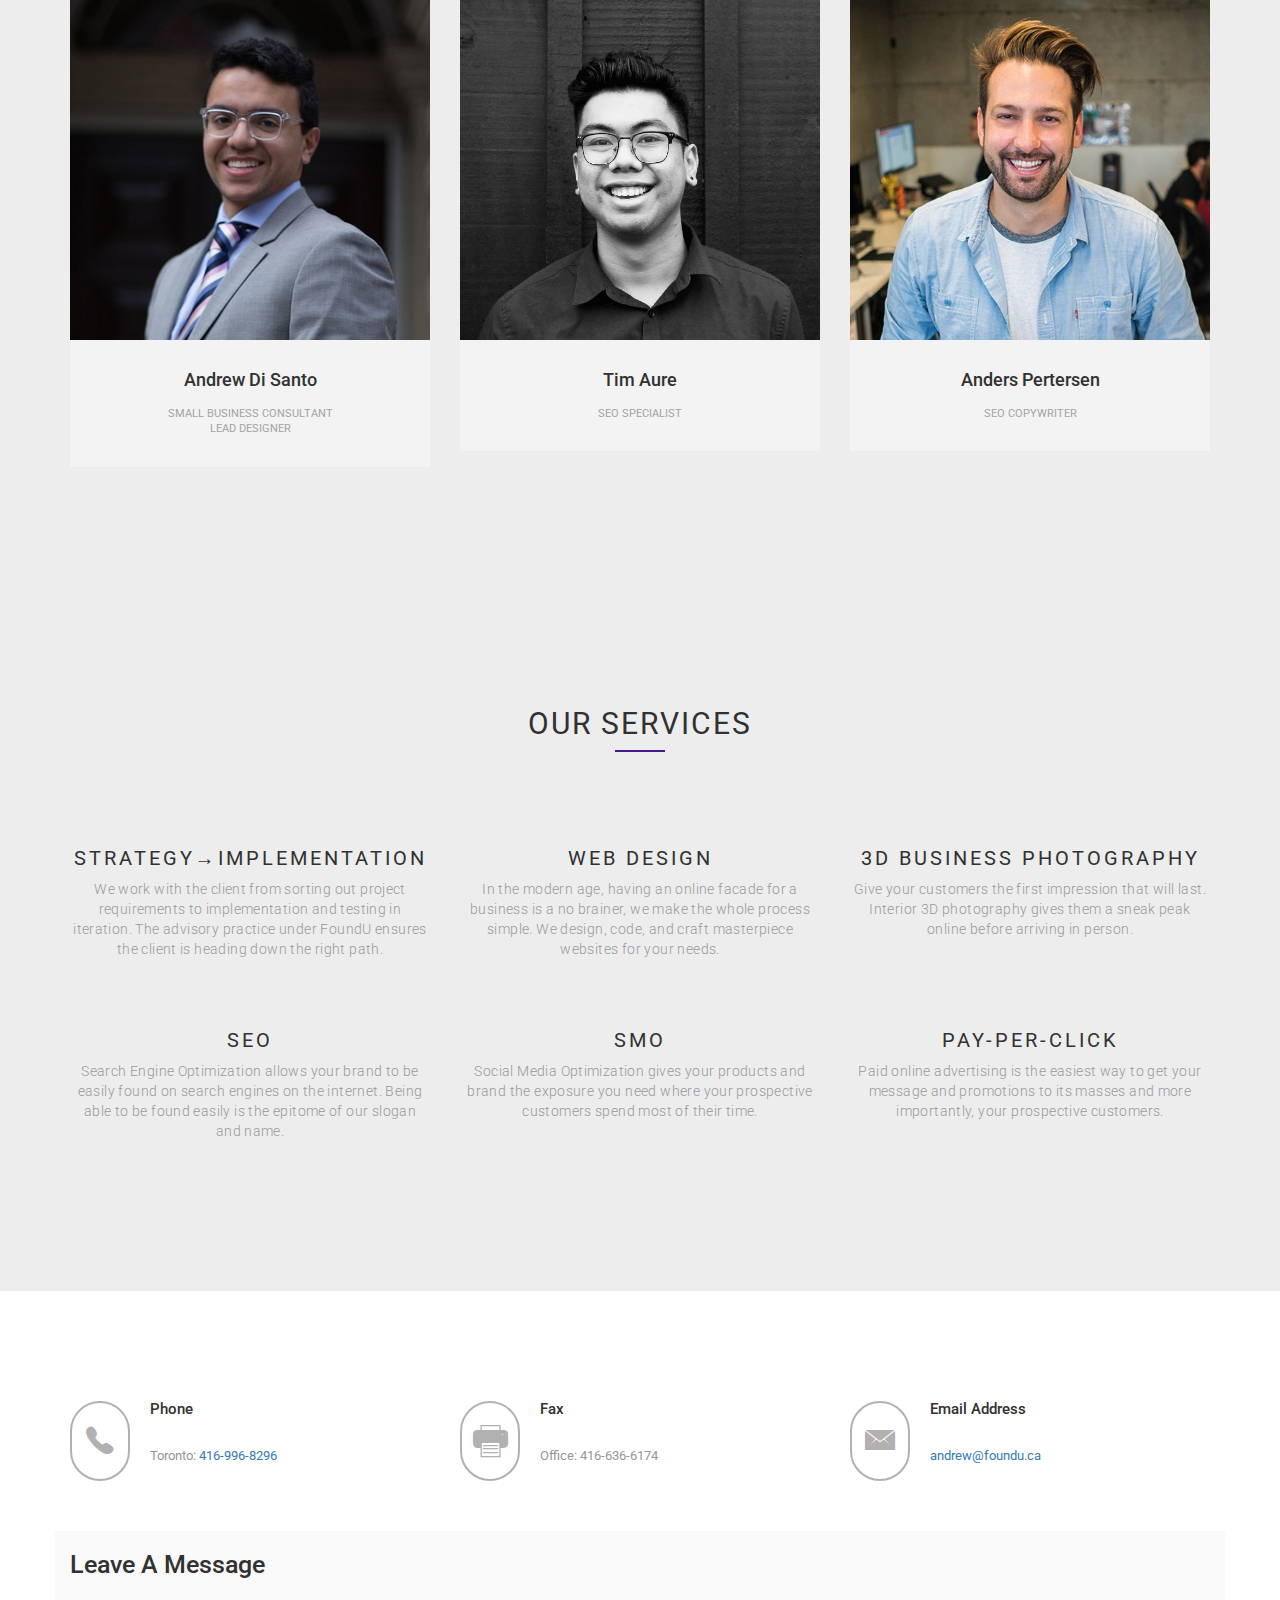
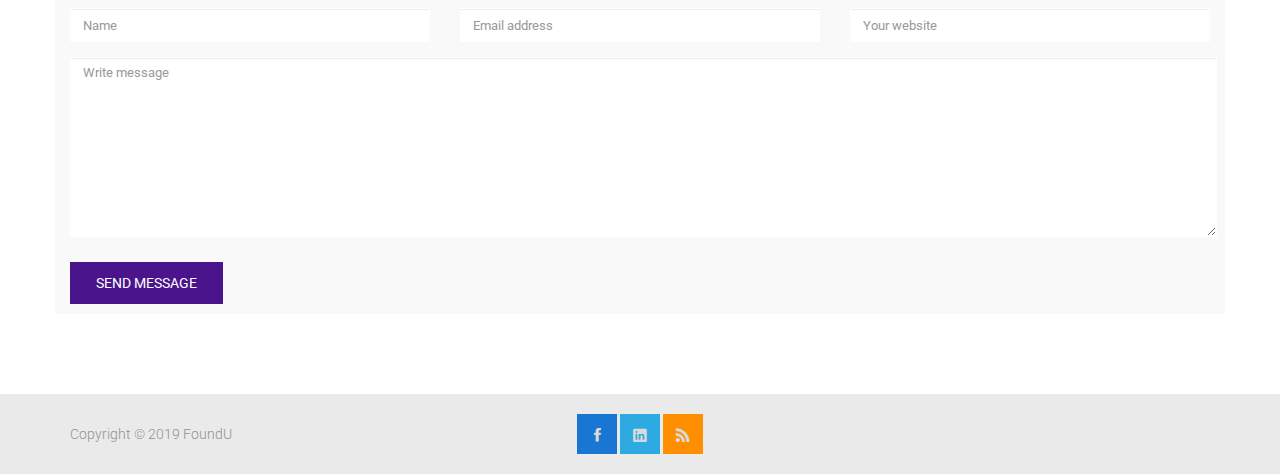
==== commit 92f7f8f8: "countdown for new website" ====
--- a/OLD/index.html
+++ b/OLD/index.html
@@ -1,644 +1,781 @@
 <!DOCTYPE html>
-<html lang="en">
-
-  <head>
-	<!-- Global site tag (gtag.js) - Google Analytics -->
-	<script async src="https://www.googletagmanager.com/gtag/js?id=UA-84542921-3"></script>
-	<script>
-  	window.dataLayer = window.dataLayer || [];
-  	function gtag(){dataLayer.push(arguments);}
-  	gtag('js', new Date());
-
-  	gtag('config', 'UA-84542921-3');
-	</script>
-	<link rel="apple-touch-icon" sizes="180x180" href="/favicon/apple-touch-icon.png">
-	<link rel="icon" type="image/png" sizes="32x32" href="/favicon/favicon-32x32.png">
-	<link rel="icon" type="image/png" sizes="16x16" href="/favicon/favicon-16x16.png">
-	<link rel="manifest" href="/favicon/site.webmanifest">
-	<link rel="mask-icon" href="/favicon/safari-pinned-tab.svg" color="#5bbad5">
-	<link rel="shortcut icon" href="/favicon/favicon.ico">
-	<meta name="msapplication-TileColor" content="#da532c">
-	<meta name="msapplication-config" content="/favicon/browserconfig.xml">
-	<meta name="theme-color" content="#ffffff">
-    <meta charset="utf-8">
-    <meta name="viewport" content="width=device-width, initial-scale=1, shrink-to-fit=no">
-    <meta name="description" content="">
-    <meta name="author" content="">
-
-    <title>Found U | Marketing Agency</title>
-
-    <!-- Bootstrap core CSS -->
-    <link href="vendor/bootstrap/css/bootstrap.min.css" rel="stylesheet">
-
-    <!-- Custom fonts for this template -->
-    <link href="vendor/font-awesome/css/font-awesome.min.css" rel="stylesheet" type="text/css">
-    <link href="https://fonts.googleapis.com/css?family=Montserrat:400,700" rel="stylesheet" type="text/css">
-    <link href='https://fonts.googleapis.com/css?family=Kaushan+Script' rel='stylesheet' type='text/css'>
-    <link href='https://fonts.googleapis.com/css?family=Droid+Serif:400,700,400italic,700italic' rel='stylesheet' type='text/css'>
-    <link href='https://fonts.googleapis.com/css?family=Roboto+Slab:400,100,300,700' rel='stylesheet' type='text/css'>
-
-    <!-- Custom styles for this template -->
-    <link href="css/agency.min.css" rel="stylesheet">
-
-  </head>
-
-  <body id="page-top">
-
-    <!-- Navigation -->
-    <nav class="navbar navbar-expand-lg navbar-dark fixed-top" id="mainNav">
-      <div class="container">
-        <a class="navbar-brand js-scroll-trigger" href="#page-top">Found U</a>
-        <button class="navbar-toggler navbar-toggler-right" type="button" data-toggle="collapse" data-target="#navbarResponsive" aria-controls="navbarResponsive" aria-expanded="false" aria-label="Toggle navigation">
-          Menu
-          <i class="fa fa-bars"></i>
-        </button>
-        <div class="collapse navbar-collapse" id="navbarResponsive">
-          <ul class="navbar-nav text-uppercase ml-auto">
-            <li class="nav-item">
-              <a class="nav-link js-scroll-trigger" href="#services">Services</a>
-            </li>
-            <!--<li class="nav-item">
-              <a class="nav-link js-scroll-trigger" href="#portfolio">Portfolio</a>
-            </li>-->
-            <li class="nav-item">
-              <a class="nav-link js-scroll-trigger" href="#team">About Us</a>
-            </li>
-            <li class="nav-item">
-              <a class="nav-link js-scroll-trigger" href="#contact">Contact</a>
-            </li>
-          </ul>
-        </div>
-      </div>
-    </nav>
-
-    <!-- Header -->
-    <header class="masthead">
-      <div class="container">
-        <div class="intro-text">
-          <div class="intro-lead-in">You found us,</div>
-          <div class="intro-heading text-uppercase">Let them find you!</div>
-          <a class="btn btn-primary btn-xl text-uppercase js-scroll-trigger" href="#services">Tell Me More</a>
-        </div>
-      </div>
-    </header>
-
-    <!-- Services -->
-    <section id="services">
-      <div class="container">
-        <div class="row">
-          <div class="col-lg-12 text-center">
-            <h2 class="section-heading text-uppercase">Services</h2>
-			  <h3 class="section-subheading text-muted">that we offer to put <strong><u>you</u></strong> on the map</h3>
-          </div>
-        </div>
-        <div class="row text-center">
-          <div class="col-md-4">
-            <span class="fa-stack fa-4x">
-              <i class="fa fa-circle fa-stack-2x text-primary"></i>
-              <i class="fa fa-search fa-stack-1x fa-inverse"></i>
-            </span>
-            <h4 class="service-heading">SEO</h4>
-            <p class="text-muted">Appearing among the top online search results gives you the exposure your business needs.</p>
-          </div>
-          <div class="col-md-4">
-            <span class="fa-stack fa-4x">
-              <i class="fa fa-circle fa-stack-2x text-primary"></i>
-              <i class="fa fa-pencil fa-stack-1x fa-inverse"></i>
-            </span>
-            <h4 class="service-heading">Webpage &amp; App Design</h4>
-            <p class="text-muted">Handcrafing webpages from scratch with HTML, CSS, SQL, Javascript, and JQuery.</p>
-          </div>
-          <div class="col-md-4">
-            <span class="fa-stack fa-4x">
-              <i class="fa fa-circle fa-stack-2x text-primary"></i>
-              <i class="fa fa-camera fa-stack-1x fa-inverse"></i>
-            </span>
-            <h4 class="service-heading">3D Business Photography</h4>
-            <p class="text-muted">Give your customers the first impression that will last. Interior 3D photography gives them a sneak peak online before arriving in person.</p>
-          </div>
-        </div>
-      </div>
-    </section>
-
-    <!-- Portfolio Grid -->
-    <!--<section class="bg-light" id="portfolio">
-      <div class="container">
-        <div class="row">
-          <div class="col-lg-12 text-center">
-            <h2 class="section-heading text-uppercase">Portfolio</h2>
-            <h3 class="section-subheading text-muted">Our works</h3>
-          </div>
-        </div>
-        <div class="row">
-          <div class="col-md-4 col-sm-6 portfolio-item">
-            <a class="portfolio-link" data-toggle="modal" href="#portfolioModal1">
-              <div class="portfolio-hover">
-                <div class="portfolio-hover-content">
-                  <i class="fa fa-plus fa-3x"></i>
+<html class="noIE" lang="en-US">
+<!--<![endif]-->
+	<head>
+		<!-- meta -->
+			<meta http-equiv="X-UA-Compatible" content="IE=edge">
+			<meta http-equiv="Content-Type" content="text/html; charset=UTF-8"/>
+			<meta name="viewport" content="width=device-width, initial-scale = 1.0, maximum-scale=1.0, user-scalable=no"/>
+    		<meta name="keywords" content="foundu marketing, foundu, seo, smo, marketing, web design, marketing strategy, small business strategy, adwords, 3d photography">
+    		<meta name="description" content="Offering marketing services and whatever else you need to get your business out there. Let them find you.">
+		<title>FoundU Marketing - Building Strategy, Brands, and Websites</title>
+		<script src="https://ajax.googleapis.com/ajax/libs/jquery/3.3.1/jquery.min.js"></script>
+		<script src="assets/js/jquery.simple-text-rotator.js"></script>
+		<link rel="apple-touch-icon" sizes="180x180" href="/favicon/apple-touch-icon.png">
+		<link rel="icon" type="image/png" sizes="32x32" href="/favicon/favicon-32x32.png">
+		<link rel="icon" type="image/png" sizes="16x16" href="/favicon/favicon-16x16.png">
+		<link rel="manifest" href="/favicon/site.webmanifest">
+		<link rel="mask-icon" href="/favicon/safari-pinned-tab.svg" color="#5bbad5">
+		<link rel="shortcut icon" href="/favicon/favicon.ico">
+		<meta name="msapplication-TileColor" content="#da532c">
+		<meta name="msapplication-config" content="/favicon/browserconfig.xml">
+		<link rel="stylesheet" href="assets/css/bootstrap.min.css">
+		<link rel="stylesheet" href="assets/css/ionicons.min.css">
+		<link rel="stylesheet" href="assets/css/owl.carousel.css">
+		<link rel="stylesheet" href="assets/css/owl.theme.css">
+	    <link rel="stylesheet" href="assets/css/main.css">
+	    <link rel="stylesheet" href="assets/css/about.css">
+	    <link rel="stylesheet" href="assets/css/contact.css">
+	    <link rel="stylesheet" href="assets/css/service.css">
+	    <link rel="stylesheet" href="assets/css/one-page-style.css">
+	    <link rel="stylesheet" href="assets/css/simpletextrotator.css">
+	</head>
+	
+<body data-spy="scroll" data-target="#bs-example-navbar-collapse-1">
+
+
+<!-- Home -->
+	<section class="header" id="header">
+		
+		<nav class="navbar navbar-default" id="navigation-bar">
+			<div class="container">
+			<!-- Brand and toggle get grouped for better mobile display -->
+				<div class="navbar-header">
+					<button type="button" class="navbar-toggle collapsed" data-toggle="collapse" data-target="#bs-example-navbar-collapse-1" aria-expanded="false">
+						<span class="sr-only">Toggle navigation</span>
+						<span class="icon-bar"></span>
+						<span class="icon-bar"></span>
+						<span class="icon-bar"></span>
+					</button>
+					<img src="assets/images/Logo-transparent.png" alt="logo" class="about-img" href="index.html">
+					<!--<a class="navbar-brand" href="index.html">found U</a>-->
+				</div> <!-- /.navbar-header -->
+
+		    <!-- Collect the nav links, forms, and other content for toggling -->
+			    <div class="collapse navbar-collapse" id="bs-example-navbar-collapse-1">
+					<ul class="nav navbar-nav navbar-right">
+						<li><a href="#header">home</a></li>
+						<li><a href="#about">about us</a></li>
+						<li><a href="#service">services</a></li>
+						<!--<li><a href="#portfolio">portfolio</a></li>-->
+						<li><a href="#contact">contact</a></li>
+					</ul> <!-- /.nav -->
+			    </div><!-- /.navbar-collapse -->
+		  	</div><!-- /.container -->
+		</nav>
+		<div class="container">
+			<div class="header-table">
+				<div class="header-wrapper">
+					<h1 class="header-title">
+						Building <span class="rotate">Brands , Strategy , Websites</span>
+					</h1>
+					<p class="header-subtitle">
+						Let them find you
+					</p>
+				</div> <!-- /.header-wrapper -->
+			</div>
+		</div> <!-- /.container -->
+	</section> <!-- /#header -->
+<script type="text/javascript">
+    	$(".rotate").textrotator({
+        separator: ",",
+    	speed: 3500
+    	});
+  	</script>
+
+<!-- About Us -->
+	<section class="about" id="about">
+		<div class="container section-wrapper">
+			<h2 class="section-title black">
+				about us
+			</h2> <!-- /.section-title -->
+			<div class="underline purple"></div>	
+			<div class="row">
+				<!--<div class="col-md-3 col-sm-6">
+					<img src="assets/images/about-1.png" alt="about" class="about-img">
+				</div> <!-- /.col-md-3 -->
+				<!--<div class="col-md-3 col-sm-6">
+					<img src="assets/images/about-2.png" alt="about" class="about-img">
+				</div> <!-- /.col-md-3 -->
+
+				<div class="col-sm-12 col-md-offset-2 col-md-8">
+					<p class="about-detail text-center">
+						What started as a student entrpreneurial operation quickly progressed into a small business marketing firm. The clients we work with have the ambition to stay competitive in their industry and continue to innovate no matter what lands in their way. Marketing plays a paramount role in their success. This is what drives us at FoundU because client success is always our top priority.
+						
+					</p> <!-- /.about-detail -->
+				</div> <!-- /.col-md-6 -->
+
+			</div> <!-- /.row -->
+
+			<div class="row">
+			
+				<div class="col-sm-4">
+					<h3 class="section-item-title">
+						we care.
+					</h3>
+					<!--<p class="section-item-detail">
+						insert paragraph text
+					</p>-->
+				</div>
+				<div class="col-sm-4">
+					<h3 class="section-item-title">
+						we deliver.
+					</h3>
+					<!--<p class="section-item-detail">
+						insert paragraph text
+					</p>-->
+				</div>
+				<div class="col-sm-4">
+					<h3 class="section-item-title">
+						we're creative.
+					</h3>
+					<!--<p class="section-item-detail">
+						insert paragraph text
+					</p>-->
+				</div>	
+			</div> <!-- /.row -->
+
+		</div> <!-- /.container -->
+	</section> <!-- /.about -->
+
+
+<!-- Our Team -->
+	<section class="team">
+		<div class="container section-wrapper">
+			<h2 class="section-title black col-sm-offset-2 col-md-offset-0 col-md-12">
+				our team
+			</h2> <!-- /.section-title -->
+			<div class="underline purple"></div>
+			<div class="row">
+				<div class="col-sm-4 col-xs-6">
+					<div class="team-item">
+						<img src="assets/images/1.jpg" alt="Andrew" class="team-img">
+						<h4 class="team-item-name">
+							<font size="+1">Andrew Di Santo</font>
+						</h4>
+						<p class="team-item-id">
+							<br>Small Business Consultant<br>
+							Lead Designer
+						</p>
+					</div> <!-- /.team-item -->
+				</div> <!-- /.col-md-3 -->
+
+				<div class="col-sm-4 col-xs-6">
+					<div class="team-item">
+						<img src="assets/images/2.jpg" alt="Tim" class="team-img">
+						<h4 class="team-item-name">
+							<font size="+1">Tim Aure</font>
+						</h4>
+						<p class="team-item-id">
+							<br>SEO Specialist
+						</p>
+					</div> <!-- /.team-item -->
+				</div> <!-- /.col-md-3 -->
+				<div class="col-sm-4 col-xs-6">
+					<div class="team-item">
+						<img src="assets/images/3.jpg" alt="Anders" class="team-img">
+						<h4 class="team-item-name">
+							<font size="+1">Anders Pertersen</font>
+						</h4>
+						<p class="team-item-id">
+							<br>SEO Copywriter
+						</p>
+					</div> <!-- /.team-item -->
+				</div> <!-- /.col-md-3 -->
+				
+				
+				
+				
+				
+			</div> <!-- /.row -->
+		</div> <!-- /.container -->
+	</section> <!-- /.team -->
+
+
+<!-- Note -->
+	<!--<section class="note purple">
+		<div class="container section-wrapper text-center">
+			<p class="quote">
+				“When you’re a carpenter making a beautiful chest of drawers, you’re not going to use a piece of plywood on the back, even though it faces the wall and nobody will see it. You’ll know it’s there, so you’re going to use a beautiful piece of wood on the back. For you to sleep well at night, the aesthetic, the quality, has to be carried all the way through.”
+			</p> <!-- /.quote --.>
+			<div class="quoter">Steve Jobs</div>
+		</div> <!-- /.container --.>
+	</section> <!-- /.note -->
+	
+
+<!-- Fan Facts --.>
+	<section class="fun">
+		<div class="container section-wrapper">
+		<h2 class="section-title black">
+				Fun Facts
+			</h2> <-- /.section-title --.>
+			<div class="underline purple"></div>	
+			<div class="row">
+				<div class="col-sm-3 col-xs-6">
+					<div class="fun-box">
+						<div class="number">
+							1956628
+						</div>
+						<div class="number-title">
+							lines of code
+						</div>
+					</div> <!-- /.fun-box --.>
+				</div> <!-- /.col-md-3 --.>
+				<div class="col-sm-3 col-xs-6">
+					<div class="fun-box">
+						<div class="number">
+							1473
+						</div>
+						<div class="number-title">
+							cups of coffee
+						</div>
+					</div> <!-- /.fun-box --.>
+				</div> <!-- /.col-md-3 --.>
+				<div class="col-sm-3 col-xs-6">
+					<div class="fun-box">
+						<div class="number">
+							500
+						</div>
+						<div class="number-title">
+							projects delivered
+						</div>
+					</div> <!-- /.fun-box --.>
+				</div> <!-- /.col-md-3 --.>
+				<div class="col-sm-3 col-xs-6">
+					<div class="fun-box">
+						<div class="number">
+							101
+						</div>
+						<div class="number-title">
+							satisfied clients
+						</div>
+					</div> <!-- /.fun-box --.>
+				</div> <!-- /.col-md-3 --.>
+			</div> <!-- /.row --.>
+		</div> <!-- /.container --.>
+	</section> <!-- /.fun -->
+
+
+<!-- Our Services -->
+	<section class="service" id="service">
+		<div class="container">
+			<div class="_section-wrapper">
+				<h2 class="section-title black">
+					our services
+				</h2> <!-- /.section-title -->
+				<div class="underline purple"></div>
+				<div class="row">
+					<!--<div class="">
+						<img src="assets/images/service.png" alt="service" class="service-img img-responsive">
+					</div>-->
+					<div class="col-md-offset-4 col-md-8 col-sm-12 services col-lg-offset-0 col-lg-12">
+						<div class="row">
+							<div class="col-xs-6 col-sm-4">
+								<div class="service-item">
+								  <h3 class="section-item-title"> Strategy→implementation</h3>
+								  <p class="section-item-detail"> We work with the client from sorting out project requirements to implementation and testing in iteration. The advisory practice under FoundU ensures the client is heading down the right path.</p>
+								</div> <!-- /.service-item -->
+							</div>
+							<div class="col-xs-6 col-sm-4">
+								<div class="service-item">
+								  <h3 class="section-item-title">web design</h3>
+								  <p class="section-item-detail">
+										In the modern age, having an online facade for a business is a no brainer, we make the whole process simple. We design, code, and craft masterpiece websites for your needs.</p>
+								</div> <!-- /.service-item -->
+							</div>
+							<div class="col-xs-6 col-sm-4">
+								<div class="service-item">
+								  <h3 class="section-item-title"> 3d business photography</h3>
+								  <p class="section-item-detail"> Give your customers the first impression that will last. Interior 3D photography gives them a sneak peak online before arriving in person. </p><br>
+								</div> <!-- /.service-item -->
+							</div>
+							<div class="col-xs-6 col-sm-4">
+								<div class="service-item">
+									<h3 class="section-item-title">SEO</h3>
+									<p class="section-item-detail"> Search Engine Optimization allows your brand to be easily found on search engines on the internet. Being able to be found easily is the epitome of our slogan and name.</p>
+								</div> <!-- /.service-item -->
+							</div>
+							<div class="col-xs-6 col-sm-4">
+								<div class="service-item">
+									<h3 class="section-item-title">SMO</h3>
+									<p class="section-item-detail"> Social Media Optimization gives your products and brand the exposure you need where your prospective customers spend most of their time.</p>
+								</div> <!-- /.service-item -->
+							</div>
+							<div class="col-xs-6 col-sm-4">
+								<div class="service-item">
+									<h3 class="section-item-title">Pay-Per-Click</h3>
+									<p class="section-item-detail">
+										Paid online advertising is the easiest way to get your message and promotions to its masses and more importantly, your prospective customers.</p>
+								</div> <!-- /.service-item -->
+							</div>
+						</div> <!-- /.row -->
+					</div> <!-- /.col-md-6 -->
+				</div> <!-- /.row -->
+			</div> <!-- /.section-wrapper -->
+		</div> <!-- /.container -->
+	</section> <!-- /.service -->
+
+	
+<!-- Twitter Feed --.>
+	<section class="twitter-feed purple">
+		<div class="container section-wrapper">
+			<div class="section-title">
+				twitter feed
+			</div> <!-- /.section-title --.>
+			<div class="underline white"></div>
+			<div class="owl-carousel twitter-owl">
+				<div class="item">
+					<p class="day">12 days ago</p>
+					<p class="feed">
+						We are glad to introduce our first HTML5/CSS3 Template called “PATROS” -http://t.co/mL9rufE7h8 @designscrazed @W3layouts @freshdesignweb
+					</p>
+					<div class="options">
+						<a href="#"><span><i class="ion-reply"></i> replay</span></a>
+						<a href="#"><span><i class="ion-social-twitter"></i> retweet</span></a>
+						<a href="#"><span><i class="ion-heart"></i> favorite</span></a>
+					</div>
+				</div> <!-- /.item --.>
+				<div class="item">
+					<p class="day">12 days ago</p>
+					<p class="feed">
+						We are glad to introduce our first HTML5/CSS3 Template called “PATROS” -http://t.co/mL9rufE7h8 @designscrazed @W3layouts @freshdesignweb
+					</p>
+					<div class="options">
+						<a href="#"><span><i class="ion-reply"></i> replay</span></a>
+						<a href="#"><span><i class="ion-social-twitter"></i> retweet</span></a>
+						<a href="#"><span><i class="ion-heart"></i> favorite</span></a>
+					</div>
+				</div> <!-- /.item --.>
+				<div class="item">
+					<p class="day">20 days ago</p>
+					<p class="feed">
+						We are glad to introduce our first HTML5/CSS3 Template called “PATROS” -http://t.co/mL9rufE7h8 @designscrazed @W3layouts @freshdesignweb
+					</p>
+					<div class="options">
+						<a href="#"><span><i class="ion-reply"></i> replay</span></a>
+						<a href="#"><span><i class="ion-social-twitter"></i> retweet</span></a>
+						<a href="#"><span><i class="ion-heart"></i> favorite</span></a>
+					</div>
+				</div> <!-- /.item --.>
+				<div class="item">
+					<p class="day">5 days ago</p>
+					<p class="feed">
+						We are glad to introduce our first HTML5/CSS3 Template called “PATROS” -http://t.co/mL9rufE7h8 @designscrazed @W3layouts @freshdesignweb
+					</p>
+					<div class="options">
+						<a href="#"><span><i class="ion-reply"></i> replay</span></a>
+						<a href="#"><span><i class="ion-social-twitter"></i> retweet</span></a>
+						<a href="#"><span><i class="ion-heart"></i> favorite</span></a>
+					</div>
+				</div> <!-- /.item --.>
+			</div> <!-- /.owl-carousel --.>
+		</div> <!-- /.container --.>
+	</section> <!-- /.twitter-feed -->
+
+
+<!-- Portfolio --.>
+	<section class="portfolio" id="portfolio">
+		<div class="container section-wrapper">
+			<h2 class="section-title black">
+				portfolio
+			</h2> <!-- /.section-title --.>
+			<div class="underline purple"></div>
+			<div class="row">
+				<div class="col-sm-4 col-xs-6">
+					<div class="portfolio-item">
+						<div class="portfolio-img">
+							<img src="assets/images/port-1.png" alt="port-1" class="port-item">
+							<div class="portfolio-img-hover">
+								<a href="#"><img src="assets/images/plus.png" alt="plus" class="plus"></a>
+							</div> <!-- /.portfolio-img-hover --.>
+						</div> <!-- /.portfolio-img --.>
+						<div class="portfolio-item-details">
+							<div class="portfolio-item-name">
+								Olivera Note <br><small>Fashion</small>
+							</div> <!-- /.portfolio-item-name --.>
+							<div class="port-heart">
+								<i class="ion-ios-heart-outline"></i> 564
+							</div> <!-- /.port-heart --.>
+						</div> <!-- /.portfolio-item-details --.>
+					</div> <!-- /.portfolio-item --.>
+				</div> <!-- /.col-md-4 --.>
+				<div class="col-sm-4 col-xs-6">
+					<div class="portfolio-item">
+						<div class="portfolio-img">
+							<img src="assets/images/port-2.png" alt="port-2" class="port-item">
+							<div class="portfolio-img-hover">
+								<a href="#"><img src="assets/images/plus.png" alt="plus" class="plus"></a>
+							</div> <!-- /.portfolio-img-hover --.>
+						</div> <!-- /.portfolio-img --.>
+						<div class="portfolio-item-details">
+							<div class="portfolio-item-name">
+								Shift Magazine <br><small>Photography</small>
+							</div> <!-- /.portfolio-item-name --.>
+							<div class="port-heart">
+								<i class="ion-ios-heart-outline"></i> 564
+							</div> <!-- /.port-heart --.>
+						</div> <!-- /.portfolio-item-details --.>
+					</div> <!-- /.portfolio-item --.>
+				</div> <!-- /.col-md-4 --.>
+				<div class="col-sm-4 col-xs-6">
+					<div class="portfolio-item">
+						<div class="portfolio-img">
+							<img src="assets/images/port-3.png" alt="port-3" class="port-item">
+							<div class="portfolio-img-hover">
+								<a href="#"><img src="assets/images/plus.png" alt="plus" class="plus"></a>
+							</div> <!-- /.portfolio-img-hover --.>
+						</div> <!-- /.portfolio-img --.>
+						<div class="portfolio-item-details">
+							<div class="portfolio-item-name">
+								Camp Pine Tree <br><small>Web Design</small>
+							</div> <!-- /.portfolio-item-name --.>
+							<div class="port-heart">
+								<i class="ion-ios-heart-outline"></i> 564
+							</div> <!-- /.port-heart --.>
+						</div> <!-- /.portfolio-item-details --.>
+					</div> <!-- /.portfolio-item --.>
+				</div> <!-- /.col-md-4 --.>
+				<div class="col-sm-4 col-xs-6">
+					<div class="portfolio-item">
+						<div class="portfolio-img">
+							<img src="assets/images/port-4.png" alt="port-4" class="port-item">
+							<div class="portfolio-img-hover">
+								<a href="#"><img src="assets/images/plus.png" alt="plus" class="plus"></a>
+							</div> <!-- /.portfolio-img-hover --.>
+						</div> <!-- /.portfolio-img --.>
+						<div class="portfolio-item-details">
+							<div class="portfolio-item-name">
+								Freeart App Design <br><small>Photography</small>
+							</div> <!-- /.portfolio-item-name --.>
+							<div class="port-heart">
+								<i class="ion-ios-heart-outline"></i> 564
+							</div> <!-- /.port-heart --.>
+						</div> <!-- /.portfolio-item-details --.>
+					</div> <!-- /.portfolio-item --.>
+				</div> <!-- /.col-md-4 --.>
+				<div class="col-sm-4 col-xs-6">
+					<div class="portfolio-item">
+						<div class="portfolio-img">
+							<img src="assets/images/port-5.png" alt="port-5" class="port-item">
+							<div class="portfolio-img-hover">
+								<a href="#"><img src="assets/images/plus.png" alt="plus" class="plus"></a>
+							</div> <!-- /.portfolio-img-hover --.>
+						</div> <!-- /.portfolio-img --.>
+						<div class="portfolio-item-details">
+							<div class="portfolio-item-name">
+								Large Poster Set <br><small>Marketing</small>
+							</div> <!-- /.portfolio-item-name --.>
+							<div class="port-heart">
+								<i class="ion-ios-heart-outline"></i> 564
+							</div> <!-- /.port-heart --.>
+						</div> <!-- /.portfolio-item-details --.>
+					</div> <!-- /.portfolio-item --.>
+				</div> <!-- /.col-md-4 --.>
+				<div class="col-sm-4 col-xs-6">
+					<div class="portfolio-item">
+						<div class="portfolio-img">
+							<img src="assets/images/port-6.png" alt="port-6" class="port-item">
+							<div class="portfolio-img-hover">
+								<a href="#"><img src="assets/images/plus.png" alt="plus" class="plus"></a>
+							</div> <!-- /.portfolio-img-hover --.>
+						</div> <!-- /.portfolio-img --.>
+						<div class="portfolio-item-details">
+							<div class="portfolio-item-name">
+								Skilet Album Cover <br><small>Business</small>
+							</div> <!-- /.portfolio-item-name --.>
+							<div class="port-heart">
+								<i class="ion-ios-heart-outline"></i> 564
+							</div> <!-- /.port-heart --.>
+						</div> <!-- /.portfolio-item-details --.>
+					</div> <!-- /.portfolio-item --.>
+				</div> <!-- /.col-md-4 --.>
+			</div> <!-- /.row --.>
+		</div> <!-- /.container --.>
+	</section> <!-- /.portfolio -->
+
+
+<!-- Price Table --.>
+	<section class="price-table">
+		<div class="container section-wrapper">
+			<h2 class="section-title black">
+				Price table
+			</h2> <!-- /.section-title --.>
+			<div class="underline purple"></div>
+			<div class="row">
+				<div class="col-sm-10 col-sm-offset-1">
+
+					<div class="row">
+						<div class="col-sm-3">
+							<div class="price-title">
+								Standard <br>
+								<span>$/Month</span>
+							</div>
+							<ul class="price-list">
+								<li>5 Products</li>
+								<li>20 Pages Galleries</li>
+								<li>500 GB Bandwidth</li>
+								<li>Developer Platform</li>
+								<li>Mobile Website and Store</li>
+								<li>Custom Domain Free</li>
+								<li>24/7 Customer Support</li>
+								<li class="text-center">
+									<button class="btn btn-default custom-btn-default">
+										Get Started Now
+									</button>
+								</li>
+							</ul>
+						</div>
+
+						<div class="col-sm-3">
+							<div class="price-title">
+								Standard <br>
+								<span>$/Month</span>
+							</div>
+							<ul class="price-list">
+								<li>5 Products</li>
+								<li>20 Pages Galleries</li>
+								<li>500 GB Bandwidth</li>
+								<li>Developer Platform</li>
+								<li>Mobile Website and Store</li>
+								<li>Custom Domain Free</li>
+								<li>24/7 Customer Support</li>
+								<li class="text-center">
+									<button class="btn btn-default custom-btn-default">
+										Get Started Now
+									</button>
+								</li>
+							</ul>
+						</div>
+
+						<div class="col-sm-3">
+							<div class="price-title">
+								Standard <br>
+								<span>$/Month</span>
+							</div>
+							<ul class="price-list">
+								<li>5 Products</li>
+								<li>20 Pages Galleries</li>
+								<li>500 GB Bandwidth</li>
+								<li>Developer Platform</li>
+								<li>Mobile Website and Store</li>
+								<li>Custom Domain Free</li>
+								<li>24/7 Customer Support</li>
+								<li class="text-center">
+									<button class="btn btn-default custom-btn-default">
+										Get Started Now
+									</button>
+								</li>
+							</ul>
+						</div>
+
+						<div class="col-sm-3">
+							<div class="price-title">
+								Standard <br>
+								<span>$/Month</span>
+							</div>
+							<ul class="price-list">
+								<li>5 Products</li>
+								<li>20 Pages Galleries</li>
+								<li>500 GB Bandwidth</li>
+								<li>Developer Platform</li>
+								<li>Mobile Website and Store</li>
+								<li>Custom Domain Free</li>
+								<li>24/7 Customer Support</li>
+								<li class="text-center">
+									<button class="btn btn-default custom-btn-default">
+										Get Started Now
+									</button>
+								</li>
+							</ul>
+						</div>
+					</div> <!-- /.row --.>
+
+				</div>
+			</div> <!-- /.row --.>
+		</div> <!-- /.container --.>
+	</section> <!-- /.price-table -->
+
+
+<!-- Testimonial --.>
+	<section class="testimonial">
+		<div class="container section-wrapper">
+			<div class="section-title">
+				testmonials
+			</div> <!-- /.section-title --.>
+			<div class="underline white"></div>
+			<div class="owl-carousel testimonial-owl">
+				<div class="item">
+					<p class="testimonial-detail">
+						The Department of Computer Science and Engineering, Islamic University of Technology(IUT), is one of the 
+					</p>
+					<div class="test-name">
+						<strong>Mohoshin Ahmed</strong> <br>
+						ROX THEME
+					</div>
+				</div> <!-- /.item --.>
+				<div class="item">
+					<p class="testimonial-detail">
+						The Department of Computer Science and Engineering, Islamic University of Technology(IUT), is one of the 
+					</p>
+					<div class="test-name">
+						<strong>Mohoshin Ahmed</strong> <br>
+						ROX THEME
+					</div>
+				</div> <!-- /.item --.>
+				<div class="item">
+					<p class="testimonial-detail">
+						The Department of Computer Science and Engineering, Islamic University of Technology(IUT), is one of the 
+					</p>
+					<div class="test-name">
+						<strong>Mohoshin Ahmed</strong> <br>
+						ROX THEME
+					</div>
+				</div> <!-- /.item --.>
+			</div> <!-- /.owl-carousel --.>
+		</div> <!-- /.container --.>
+	</section> <!-- /.testimonial -->
+
+
+<!-- Add --.>
+	<section class="section-wrapper add container">
+		<div class="owl-carousel add-owl">
+				<div class="item">
+					<img src="assets/images/add-1.png" alt="add" class="add-item">
+				</div> <!-- /.item --.>
+				<div class="item">
+					<img src="assets/images/add-2.png" alt="add" class="add-item">
+				</div> <!-- /.item --.>
+				<div class="item">
+					<img src="assets/images/add-3.png" alt="add" class="add-item">
+				</div> <!-- /.item --.>
+				<div class="item">
+					<img src="assets/images/add-4.png" alt="add" class="add-item">
+				</div> <!-- /.item --.>
+				<div class="item">
+					<img src="assets/images/add-1.png" alt="add" class="add-item">
+				</div> <!-- /.item --.>
+				<div class="item">
+					<img src="assets/images/add-2.png" alt="add" class="add-item">
+				</div> <!-- /.item --.>
+				<div class="item">
+					<img src="assets/images/add-3.png" alt="add" class="add-item">
+				</div> <!-- /.item --.>
+				<div class="item">
+					<img src="assets/images/add-4.png" alt="add" class="add-item">
+				</div> <!-- /.item --.>
+			</div> <!-- /.owl-carousel --.>
+	</section>
+
+
+<!-- Contact with us -->
+	<section class="contact section-wrapper" id="contact">
+		<div class="container">
+			<div class="row">
+	            <!--<div class="col-md-3 contact-item col-sm-6 col-xs-12">
+	                <i class="ion-location"></i>
+	                <h3>Address</h3>
+	                <p class="contact">
+	                    Hoffman Parkway, 353 <br>
+	                    Monuntain View, USA
+	                </p>
+	            </div>-->
+	            <div class="col-md-3 contact-item col-sm-6 col-xs-12 col-lg-4">
+	                <i class="ion-ios-telephone"></i>
+	                <h3>Phone</h3>
+	                <p class="contact">
+	                    Toronto: <a href="tel:+14169968296">416-996-8296</a>
+	                </p>
+	            </div>
+	            <div class="col-md-3 contact-item col-sm-6 col-xs-12 col-lg-4">
+	                <i class="ion-printer"></i>
+	                <h3>Fax</h3>
+	                <p class="contact">
+	                    Office: 416-636-6174
+	                </p>
+	            </div>
+	            <div class="col-md-3 contact-item col-sm-6 col-xs-12 col-lg-4">
+	                <i class="ion-ios-email"></i>
+	                <h3>Email Address</h3>
+	                <p class="contact">
+	                    <a href="mailto:andrew@foundu.ca">andrew@foundu.ca</a>
+	                </p>
+	            </div>
+
+
+	        </div> <!-- /.row -->
+	        <form class="row form" netlify>
+                <h3>Leave A Message</h3>
+                <div class="col-sm-4 col-xs-12 form-group">
+                    <label class="sr-only">Name</label>
+                    <input name="name" class="form-control" type="text" placeholder="Name">
+                </div> <!-- /.form-group -->
+                <div class="col-sm-4 col-xs-12 form-group">
+                    <label class="sr-only">Email</label>
+                    <input name="email" class="form-control" type="email" placeholder="Email address">
+                </div> <!-- /.form-group -->
+                <div class="col-sm-4 col-xs-12 form-group">
+                    <label class="sr-only">Website</label>
+                    <input name="website" class="form-control" type="text" placeholder="Your website">
+                </div> <!-- /.form-group -->
+                <div class="row">
+                    <div class="col-md-12 col-xs-12 form-group">
+                        <label class="sr-only">Message</label>
+                        <textarea class="message form-control" name="message" placeholder="Write message"></textarea>
+                    </div> <!-- /.form-group -->
+                    <input class="btn btn-sub" type="submit" value="Send Message">
                 </div>
-              </div>
-              <img class="img-fluid" src="img/portfolio/01-thumbnail.jpg" alt="">
-            </a>
-            <div class="portfolio-caption">
-              <h4>Threads</h4>
-              <p class="text-muted">Illustration</p>
-            </div>
-          </div>
-          <div class="col-md-4 col-sm-6 portfolio-item">
-            <a class="portfolio-link" data-toggle="modal" href="#portfolioModal2">
-              <div class="portfolio-hover">
-                <div class="portfolio-hover-content">
-                  <i class="fa fa-plus fa-3x"></i>
-                </div>
-              </div>
-              <img class="img-fluid" src="img/portfolio/02-thumbnail.jpg" alt="">
-            </a>
-            <div class="portfolio-caption">
-              <h4>Explore</h4>
-              <p class="text-muted">Graphic Design</p>
-            </div>
-          </div>
-          <div class="col-md-4 col-sm-6 portfolio-item">
-            <a class="portfolio-link" data-toggle="modal" href="#portfolioModal3">
-              <div class="portfolio-hover">
-                <div class="portfolio-hover-content">
-                  <i class="fa fa-plus fa-3x"></i>
-                </div>
-              </div>
-              <img class="img-fluid" src="img/portfolio/03-thumbnail.jpg" alt="">
-            </a>
-            <div class="portfolio-caption">
-              <h4>Finish</h4>
-              <p class="text-muted">Identity</p>
-            </div>
-          </div>
-          <div class="col-md-4 col-sm-6 portfolio-item">
-            <a class="portfolio-link" data-toggle="modal" href="#portfolioModal4">
-              <div class="portfolio-hover">
-                <div class="portfolio-hover-content">
-                  <i class="fa fa-plus fa-3x"></i>
-                </div>
-              </div>
-              <img class="img-fluid" src="img/portfolio/04-thumbnail.jpg" alt="">
-            </a>
-            <div class="portfolio-caption">
-              <h4>Lines</h4>
-              <p class="text-muted">Branding</p>
-            </div>
-          </div>
-          <div class="col-md-4 col-sm-6 portfolio-item">
-            <a class="portfolio-link" data-toggle="modal" href="#portfolioModal5">
-              <div class="portfolio-hover">
-                <div class="portfolio-hover-content">
-                  <i class="fa fa-plus fa-3x"></i>
-                </div>
-              </div>
-              <img class="img-fluid" src="img/portfolio/05-thumbnail.jpg" alt="">
-            </a>
-            <div class="portfolio-caption">
-              <h4>Southwest</h4>
-              <p class="text-muted">Website Design</p>
-            </div>
-          </div>
-          <div class="col-md-4 col-sm-6 portfolio-item">
-            <a class="portfolio-link" data-toggle="modal" href="#portfolioModal6">
-              <div class="portfolio-hover">
-                <div class="portfolio-hover-content">
-                  <i class="fa fa-plus fa-3x"></i>
-                </div>
-              </div>
-              <img class="img-fluid" src="img/portfolio/06-thumbnail.jpg" alt="">
-            </a>
-            <div class="portfolio-caption">
-              <h4>Window</h4>
-              <p class="text-muted">Photography</p>
-            </div>
-          </div>
-        </div>
-      </div>
-    </section>-->
-
-    
-    <!-- Team -->
-    <section class="bg-light" id="team">
-      <div class="container">
-        <div class="row">
-          <div class="col-lg-12 text-center">
-            <h2 class="section-heading text-uppercase">About Us</h2>
-            <h3 class="section-subheading text-muted">Our amazing team consists of:</h3>
-          </div>
-        </div>
-        <div class="row">
-          <div class="col-sm-4">
-            <div class="team-member">
-              <img class="mx-auto rounded-circle" src="img/team/1.jpg" alt="">
-              <h4>Andrew Di Santo</h4>
-              <p class="text-muted">Lead Designer<br>Small Business Consultant</p>
-              <ul class="list-inline social-buttons">
-                <li class="list-inline-item">
-                  <a href="https://twitter.com/andrewpdisanto">
-                    <i class="fa fa-twitter"></i>
-                  </a>
-                </li>
-                <li class="list-inline-item">
-                  <a href="https://www.facebook.com/andrewpdisanto">
-                    <i class="fa fa-facebook"></i>
-                  </a>
-                </li>
-                <li class="list-inline-item">
-                  <a href="https://www.linkedin.com/in/andrewpdisanto/">
-                    <i class="fa fa-linkedin"></i>
-                  </a>
-                </li>
-              </ul>
-            </div>
-          </div>
-          <div class="col-sm-4">
-            <div class="team-member">
-              <img class="mx-auto rounded-circle" src="img/team/2.jpg" alt="">
-              <h4>Tim Aure</h4>
-              <p class="text-muted">Lead Marketer<br>SEO</p>
-              <ul class="list-inline social-buttons">
-                <li class="list-inline-item">
-                  <a href="#">
-                    <i class="fa fa-twitter"></i>
-                  </a>
-                </li>
-                <li class="list-inline-item">
-                  <a href="#">
-                    <i class="fa fa-facebook"></i>
-                  </a>
-                </li>
-                <li class="list-inline-item">
-                  <a href="#">
-                    <i class="fa fa-linkedin"></i>
-                  </a>
-                </li>
-              </ul>
-            </div>
-          </div>
-          <div class="col-sm-4">
-            <div class="team-member">
-              <img class="mx-auto rounded-circle" src="img/team/3.jpg" alt="">
-              <h4>Anders Pertersen</h4>
-              <p class="text-muted">Content Developer</p>
-              <ul class="list-inline social-buttons">
-                <li class="list-inline-item">
-                  <a href="#">
-                    <i class="fa fa-twitter"></i>
-                  </a>
-                </li>
-                <li class="list-inline-item">
-                  <a href="#">
-                    <i class="fa fa-facebook"></i>
-                  </a>
-                </li>
-                <li class="list-inline-item">
-                  <a href="#">
-                    <i class="fa fa-linkedin"></i>
-                  </a>
-                </li>
-              </ul>
-            </div>
-          </div>
-        </div>
-        <div class="row">
-          <div class="col-lg-8 mx-auto text-center">
-            <!--<p class="large text-muted">Lorem ipsum dolor sit amet, consectetur adipisicing elit. Aut eaque, laboriosam veritatis, quos non quis ad perspiciatis, totam corporis ea, alias ut unde.</p>-->
-          </div>
-        </div>
-      </div>
-    </section>
-
-    <!-- Clients -->
-    <section class="py-5">
-      <div class="container">
-        <div class="row">
-          <div class="col-md-3 col-sm-6">
-            <a href="#">
-            </a>
-          </div>
-          <div class="col-md-3 col-sm-6">
-            <a href="#">
-            </a>
-          </div>
-          <div class="col-md-3 col-sm-6">
-            <a href="#">
-            </a>
-          </div>
-          <div class="col-md-3 col-sm-6">
-            <a href="#">
-            </a>
-          </div>
-        </div>
-      </div>
-    </section>
-
-    <!-- Contact -->
-    <section id="contact">
-      <div class="container">
-        <div class="row">
-          <div class="col-lg-12 text-center">
-            <h2 class="section-heading text-uppercase">Contact Us</h2>
-            <h3 class="section-subheading text-muted">Drop us a line, we'll pick it up.</h3>
-          </div>
-        </div>
-        <div class="row">
-          <div class="col-lg-12">
-            <form id="contactForm" name="sentMessage" novalidate netlify>
-              <div class="row">
-                <div class="col-md-6">
-                  <div class="form-group">
-                    <input class="form-control" id="name" type="text" placeholder="Your Name *" required data-validation-required-message="Please enter your name.">
-                    <p class="help-block text-danger"></p>
-                  </div>
-                  <div class="form-group">
-                    <input class="form-control" id="email" type="email" placeholder="Your Email *" required data-validation-required-message="Please enter your email address.">
-                    <p class="help-block text-danger"></p>
-                  </div>
-                  <div class="form-group">
-                    <input class="form-control" id="phone" type="tel" placeholder="Your Phone *" required data-validation-required-message="Please enter your phone number.">
-                    <p class="help-block text-danger"></p>
-                  </div>
-                </div>
-                <div class="col-md-6">
-                  <div class="form-group">
-                    <textarea class="form-control" id="message" placeholder="Your Message *" required data-validation-required-message="Please enter a message."></textarea>
-                    <p class="help-block text-danger"></p>
-                  </div>
-                </div>
-                <div class="clearfix"></div>
-                <div class="col-lg-12 text-center">
-                  <div id="success"></div>
-                  <button id="sendMessageButton" class="btn btn-primary btn-xl text-uppercase" type="submit">Send Message</button>
-                </div>
-              </div>
-            </form>
-          </div>
-        </div>
-      </div>
-    </section>
-
-    <!-- Footer -->
-    <footer>
-      <div class="container">
-        <div class="row">
-          <div class="col-md-4">
-            <span class="copyright">Copyright &copy; Found U 2018</span>
-          </div>
-          <div class="col-md-4">
-            <ul class="list-inline social-buttons">
-              <li class="list-inline-item">
-                <a href="#">
-                  <i class="fa fa-twitter"></i>
-                </a>
-              </li>
-              <li class="list-inline-item">
-                <a href="#">
-                  <i class="fa fa-facebook"></i>
-                </a>
-              </li>
-              <li class="list-inline-item">
-                <a href="#">
-                  <i class="fa fa-linkedin"></i>
-                </a>
-              </li>
-            </ul>
-          </div>
-          <div class="col-md-4">
-            <ul class="list-inline quicklinks">
-              <li class="list-inline-item">
-                <a href="#">Privacy Policy</a>
-              </li>
-              <li class="list-inline-item">
-                <a href="#">Terms of Use</a>
-              </li>
-            </ul>
-          </div>
-        </div>
-      </div>
-    </footer>
-
-    <!-- Portfolio Modals -->
-
-    <!-- Modal 1 -->
-    <div class="portfolio-modal modal fade" id="portfolioModal1" tabindex="-1" role="dialog" aria-hidden="true">
-      <div class="modal-dialog">
-        <div class="modal-content">
-          <div class="close-modal" data-dismiss="modal">
-            <div class="lr">
-              <div class="rl"></div>
-            </div>
-          </div>
-          <div class="container">
-            <div class="row">
-              <div class="col-lg-8 mx-auto">
-                <div class="modal-body">
-                  <!-- Project Details Go Here -->
-                  <h2 class="text-uppercase">Project Name</h2>
-                  <p class="item-intro text-muted">Lorem ipsum dolor sit amet consectetur.</p>
-                  <img class="img-fluid d-block mx-auto" src="img/portfolio/01-full.jpg" alt="">
-                  <p>Use this area to describe your project. Lorem ipsum dolor sit amet, consectetur adipisicing elit. Est blanditiis dolorem culpa incidunt minus dignissimos deserunt repellat aperiam quasi sunt officia expedita beatae cupiditate, maiores repudiandae, nostrum, reiciendis facere nemo!</p>
-                  <ul class="list-inline">
-                    <li>Date: January 2017</li>
-                    <li>Client: Threads</li>
-                    <li>Category: Illustration</li>
-                  </ul>
-                  <button class="btn btn-primary" data-dismiss="modal" type="button">
-                    <i class="fa fa-times"></i>
-                    Close Project</button>
-                </div>
-              </div>
-            </div>
-          </div>
-        </div>
-      </div>
-    </div>
-
-    <!-- Modal 2 -->
-    <div class="portfolio-modal modal fade" id="portfolioModal2" tabindex="-1" role="dialog" aria-hidden="true">
-      <div class="modal-dialog">
-        <div class="modal-content">
-          <div class="close-modal" data-dismiss="modal">
-            <div class="lr">
-              <div class="rl"></div>
-            </div>
-          </div>
-          <div class="container">
-            <div class="row">
-              <div class="col-lg-8 mx-auto">
-                <div class="modal-body">
-                  <!-- Project Details Go Here -->
-                  <h2 class="text-uppercase">Project Name</h2>
-                  <p class="item-intro text-muted">Lorem ipsum dolor sit amet consectetur.</p>
-                  <img class="img-fluid d-block mx-auto" src="img/portfolio/02-full.jpg" alt="">
-                  <p>Use this area to describe your project. Lorem ipsum dolor sit amet, consectetur adipisicing elit. Est blanditiis dolorem culpa incidunt minus dignissimos deserunt repellat aperiam quasi sunt officia expedita beatae cupiditate, maiores repudiandae, nostrum, reiciendis facere nemo!</p>
-                  <ul class="list-inline">
-                    <li>Date: January 2017</li>
-                    <li>Client: Explore</li>
-                    <li>Category: Graphic Design</li>
-                  </ul>
-                  <button class="btn btn-primary" data-dismiss="modal" type="button">
-                    <i class="fa fa-times"></i>
-                    Close Project</button>
-                </div>
-              </div>
-            </div>
-          </div>
-        </div>
-      </div>
-    </div>
-
-    <!-- Modal 3 -->
-    <div class="portfolio-modal modal fade" id="portfolioModal3" tabindex="-1" role="dialog" aria-hidden="true">
-      <div class="modal-dialog">
-        <div class="modal-content">
-          <div class="close-modal" data-dismiss="modal">
-            <div class="lr">
-              <div class="rl"></div>
-            </div>
-          </div>
-          <div class="container">
-            <div class="row">
-              <div class="col-lg-8 mx-auto">
-                <div class="modal-body">
-                  <!-- Project Details Go Here -->
-                  <h2 class="text-uppercase">Project Name</h2>
-                  <p class="item-intro text-muted">Lorem ipsum dolor sit amet consectetur.</p>
-                  <img class="img-fluid d-block mx-auto" src="img/portfolio/03-full.jpg" alt="">
-                  <p>Use this area to describe your project. Lorem ipsum dolor sit amet, consectetur adipisicing elit. Est blanditiis dolorem culpa incidunt minus dignissimos deserunt repellat aperiam quasi sunt officia expedita beatae cupiditate, maiores repudiandae, nostrum, reiciendis facere nemo!</p>
-                  <ul class="list-inline">
-                    <li>Date: January 2017</li>
-                    <li>Client: Finish</li>
-                    <li>Category: Identity</li>
-                  </ul>
-                  <button class="btn btn-primary" data-dismiss="modal" type="button">
-                    <i class="fa fa-times"></i>
-                    Close Project</button>
-                </div>
-              </div>
-            </div>
-          </div>
-        </div>
-      </div>
-    </div>
-
-    <!-- Modal 4 -->
-    <div class="portfolio-modal modal fade" id="portfolioModal4" tabindex="-1" role="dialog" aria-hidden="true">
-      <div class="modal-dialog">
-        <div class="modal-content">
-          <div class="close-modal" data-dismiss="modal">
-            <div class="lr">
-              <div class="rl"></div>
-            </div>
-          </div>
-          <div class="container">
-            <div class="row">
-              <div class="col-lg-8 mx-auto">
-                <div class="modal-body">
-                  <!-- Project Details Go Here -->
-                  <h2 class="text-uppercase">Project Name</h2>
-                  <p class="item-intro text-muted">Lorem ipsum dolor sit amet consectetur.</p>
-                  <img class="img-fluid d-block mx-auto" src="img/portfolio/04-full.jpg" alt="">
-                  <p>Use this area to describe your project. Lorem ipsum dolor sit amet, consectetur adipisicing elit. Est blanditiis dolorem culpa incidunt minus dignissimos deserunt repellat aperiam quasi sunt officia expedita beatae cupiditate, maiores repudiandae, nostrum, reiciendis facere nemo!</p>
-                  <ul class="list-inline">
-                    <li>Date: January 2017</li>
-                    <li>Client: Lines</li>
-                    <li>Category: Branding</li>
-                  </ul>
-                  <button class="btn btn-primary" data-dismiss="modal" type="button">
-                    <i class="fa fa-times"></i>
-                    Close Project</button>
-                </div>
-              </div>
-            </div>
-          </div>
-        </div>
-      </div>
-    </div>
-
-    <!-- Modal 5 -->
-    <div class="portfolio-modal modal fade" id="portfolioModal5" tabindex="-1" role="dialog" aria-hidden="true">
-      <div class="modal-dialog">
-        <div class="modal-content">
-          <div class="close-modal" data-dismiss="modal">
-            <div class="lr">
-              <div class="rl"></div>
-            </div>
-          </div>
-          <div class="container">
-            <div class="row">
-              <div class="col-lg-8 mx-auto">
-                <div class="modal-body">
-                  <!-- Project Details Go Here -->
-                  <h2 class="text-uppercase">Project Name</h2>
-                  <p class="item-intro text-muted">Lorem ipsum dolor sit amet consectetur.</p>
-                  <img class="img-fluid d-block mx-auto" src="img/portfolio/05-full.jpg" alt="">
-                  <p>Use this area to describe your project. Lorem ipsum dolor sit amet, consectetur adipisicing elit. Est blanditiis dolorem culpa incidunt minus dignissimos deserunt repellat aperiam quasi sunt officia expedita beatae cupiditate, maiores repudiandae, nostrum, reiciendis facere nemo!</p>
-                  <ul class="list-inline">
-                    <li>Date: January 2017</li>
-                    <li>Client: Southwest</li>
-                    <li>Category: Website Design</li>
-                  </ul>
-                  <button class="btn btn-primary" data-dismiss="modal" type="button">
-                    <i class="fa fa-times"></i>
-                    Close Project</button>
-                </div>
-              </div>
-            </div>
-          </div>
-        </div>
-      </div>
-    </div>
-
-    <!-- Modal 6 -->
-    <div class="portfolio-modal modal fade" id="portfolioModal6" tabindex="-1" role="dialog" aria-hidden="true">
-      <div class="modal-dialog">
-        <div class="modal-content">
-          <div class="close-modal" data-dismiss="modal">
-            <div class="lr">
-              <div class="rl"></div>
-            </div>
-          </div>
-          <div class="container">
-            <div class="row">
-              <div class="col-lg-8 mx-auto">
-                <div class="modal-body">
-                  <!-- Project Details Go Here -->
-                  <h2 class="text-uppercase">Project Name</h2>
-                  <p class="item-intro text-muted">Lorem ipsum dolor sit amet consectetur.</p>
-                  <img class="img-fluid d-block mx-auto" src="img/portfolio/06-full.jpg" alt="">
-                  <p>Use this area to describe your project. Lorem ipsum dolor sit amet, consectetur adipisicing elit. Est blanditiis dolorem culpa incidunt minus dignissimos deserunt repellat aperiam quasi sunt officia expedita beatae cupiditate, maiores repudiandae, nostrum, reiciendis facere nemo!</p>
-                  <ul class="list-inline">
-                    <li>Date: January 2017</li>
-                    <li>Client: Window</li>
-                    <li>Category: Photography</li>
-                  </ul>
-                  <button class="btn btn-primary" data-dismiss="modal" type="button">
-                    <i class="fa fa-times"></i>
-                    Close Project</button>
-                </div>
-              </div>
-            </div>
-          </div>
-        </div>
-      </div>
-    </div>
-
-    <!-- Bootstrap core JavaScript -->
-    <script src="vendor/jquery/jquery.min.js"></script>
-    <script src="vendor/bootstrap/js/bootstrap.bundle.min.js"></script>
-
-    <!-- Plugin JavaScript -->
-    <script src="vendor/jquery-easing/jquery.easing.min.js"></script>
-
-    <!-- Contact form JavaScript -->
-    <script src="js/jqBootstrapValidation.js"></script>
-    <script src="js/contact_me.js"></script>
-
-    <!-- Custom scripts for this template -->
-    <script src="js/agency.min.js"></script>
-
-  </body>
-
-</html>
+            </form> <!-- /.row -->
+		</div> <!-- /.container -->
+	</section> <!-- /.contact -->
+
+
+<!-- Footer -->
+	<footer>
+		<div class="container">
+			<div class="row">
+				<div class="col-sm-4">
+					<div class="copy">
+						Copyright &copy; 2019 FoundU
+					</div>
+				</div>
+				<div class="col-sm-4 text-center">
+					<div class="social-icon">
+						<a href="https://www.facebook.com/foundumarketing/">
+							<div class="icon fb">
+								<i class="ion-social-facebook"></i>
+							</div>
+						</a>
+						<a href="https://www.linkedin.com/company/foundumarketing/">
+							<div class="icon twitter">
+								<i class="ion-social-linkedin"></i>
+							</div>
+						</a>
+						<a href="#">
+							<div class="icon rss">
+								<i class="ion-social-rss"></i>
+							</div>
+						</a>
+					</div>		
+				</div>
+				<div class="col-sm-4 text-right">
+					<div class="copy">
+						
+					</div>
+				</div>
+			</div> <!-- /.row -->
+		</div> <!-- /.container -->
+	</footer>
+	
+
+
+	<!--<script src="assets/js/jquery-1.11.2.min.js"></script>-->
+    <script src="assets/js/bootstrap.min.js"></script>
+    <script src="assets/js/owl.carousel.min.js"></script>
+    <!--<script src="assets/js/jquery.simple-text-rotator.js"></script>-->
+    <script src="assets/js/contact.js"></script>
+	<script src="assets/js/script.js"></script>
+
+
+
+</body>
+</html>--- a/OLD/assets/css/main.css
+++ b/OLD/assets/css/main.css
@@ -0,0 +1,489 @@
+/*=================================================
+||				1. Imports 
+==================================================*/
+@import url(https://fonts.googleapis.com/css?family=Roboto:200,400,700);
+@import url(https://fonts.googleapis.com/css?family=Roboto+Slab);
+
+body
+{
+	font-family: 'Roboto', 'Open-Sans', sans-serif;
+	overflow-x: hidden;
+	color: #313131;
+}
+.black{
+	color: #313131;
+}
+.white{
+	background: #fff ;
+}
+.purple{
+	background: #4a148c;
+}
+.section-wrapper{
+	padding-top: 90px;
+	padding-bottom: 80px;
+}
+.section-title{
+	font-size: 30px;
+	font-weight: 400;
+	text-transform: uppercase;
+	text-align: center;
+	letter-spacing: 2px;
+}
+.section-item-title{
+	font-size: 20px;
+	font-weight: 400;
+	letter-spacing: 3px;
+	text-transform: uppercase;
+}
+.section-item-detail{
+	font-size: 14px;
+    font-weight: 300;
+    margin-bottom: 50px;
+    color: #999;
+    letter-spacing: .39px;
+}
+.underline{
+	height: 2px;
+	width: 50px;
+	margin: 0px auto 60px;
+}
+/*=================================================
+||				3. Header
+==================================================*/
+.header
+{
+	background: url('../images/multipage-header.jpg');
+	background-repeat: no-repeat;
+	background-position: center center;
+	background-size: cover;
+	/*background-attachment: fixed;*/
+	height: 100vh;
+	color: #fff;
+	text-transform: uppercase;
+
+}
+			/*navbar*/
+.navbar-default .navbar-brand{
+	border: 1px solid #fff;
+	color: #fff;
+	font-size: 30px;
+	padding: 10px 20px;
+	height: auto;
+	font-weight: 200;
+	letter-spacing: 5px;
+}
+.navbar-default .navbar-brand:focus, .navbar-default .navbar-brand:hover{
+	color: #fff;
+}
+.navbar-default .navbar-toggle .icon-bar {
+    background-color: #FFF;
+}
+.navbar-fixed-top .navbar-toggle .icon-bar {
+    background-color: #313131;
+}
+.navbar-fixed-top .navbar-toggle{
+	border-color: #313131;
+}
+.navbar-default {
+    background-color: transparent;
+    border-color: transparent;
+    padding-top: 50px;
+}
+.navbar-default .navbar-nav>li>a{
+	color: #fff;
+    /*text-transform: uppercase;*/
+    padding-right: 20px;
+    padding-left: 20px;
+    border: 1px solid transparent;
+    font-size: 12px;
+    font-weight: 300;
+    letter-spacing: 1px;
+}
+.navbar-default .navbar-toggle{
+	border-radius: 0px;
+}
+.navbar-default .navbar-nav>li>a:hover{
+	border: 1px solid rgba(255, 255, 255, 0.6);
+	color: #fff;
+}
+.navbar-default .navbar-nav>li>a:focus, .navbar-default .navbar-nav>li>a:hover{
+	color: #fff;
+}
+.navbar-nav>li>a {
+    padding-top: 8px;
+    padding-bottom: 8px;
+}
+.navbar-default .navbar-toggle:focus, .navbar-default .navbar-toggle:hover{
+	background: transparent;
+}
+.navbar-default .navbar-nav>.active>a, .navbar-default .navbar-nav>.active>a:focus, .navbar-default .navbar-nav>.active>a:hover{
+    background-color: transparent;
+    border: 1px solid rgba(255, 255, 255, 0.6);
+    color: #fff;
+}
+		/*Home*/
+.header-wrapper{
+	text-align: center;
+	display: table-cell;
+	vertical-align: middle;
+	position: relative;
+}
+.header-table{
+	display: table;
+	height: 70vh;
+	width: 100%;
+}
+.header-title{
+	font-size: 50px;
+	letter-spacing: 10px;
+	font-weight: 200;
+}
+.header-subtitle{
+	font-size: 20px;
+	letter-spacing: 3px;
+}
+/*=================================================
+||				4. Our Service
+==================================================*/
+.service{
+	background: #ededed;
+	position: relative;
+}
+.service .section-title{
+	margin-top: 110px;
+}
+.services{
+	margin-bottom: 100px;
+}
+.service .underline{
+	margin-bottom: 75px;
+}
+.service-img{
+	position: absolute;
+	bottom: 0px;
+}
+
+.twitter-feed{
+	color: #fff;
+}
+.item{
+	text-align: center;
+}
+.owl-prev, .owl-next
+{
+	position: absolute;
+	top: 10%;
+}
+.owl-next
+{
+	right: -10px;
+}
+.owl-prev
+{
+	left: -10px;
+}
+.owl-prev:before
+{
+    /*content: "\f3d2";*/
+    /*font-family: 'ionicons';*/
+    content: url("../images/left.png");
+}
+.owl-next:before
+{
+    /*content: "\f3d3";*/
+    /*font-family: "ionicons";*/
+    content: url("../images/right.png");
+}
+
+/*=================================================
+||				5. Twitter Feed
+==================================================*/
+.day, .feed{
+	font-size: 15px;
+	font-weight: 200;
+}
+.feed{
+	font-style: italic;
+	margin: 30px 0px;
+}
+.options a{
+	color: #fff;
+	text-transform: uppercase;
+	font-size: 15px;
+	padding: 0px 20px;
+}
+.options a i{
+	padding-right: 10px;
+}
+.options a:hover{
+	text-decoration: none;
+}
+.item:hover{
+	cursor: w-resize;
+}
+/*=================================================
+||				7. Portfolio
+==================================================*/
+.porfolio{
+	background: #f9f9f9;
+}
+.portfolio-img{
+	position: relative;
+	overflow: hidden;
+	text-align: center;
+}
+.portfolio-img .port-item{
+	width: 100%;
+	height: auto;
+	transition: all .6s ease-in-out;
+}
+.portfolio-img:hover .portfolio-img-hover{
+	position: absolute;
+	top: 0;
+	left: 0;
+	width: 100%;
+	height: 100%;
+	transition: all .6s ease-in-out;
+	background: rgba(0, 0, 0, 0.5);
+}
+.portfolio-img-hover{
+
+}
+.plus{
+	display: none;
+}
+.portfolio-img:hover .plus{
+	display: inline-block;
+	padding-top: 25%;
+}
+.portfolio-img:hover .port-item{
+	transform: scale(1.1);
+}
+.portfolio-item-details{
+	margin: 20px 0px 50px; 
+}
+.portfolio-item-name{
+	display: inline-block;
+	font-size: 15px;
+}
+.port-heart, .portfolio-item-name small{
+	font-size: 13px;
+	color: #969595;
+}
+.port-heart{
+	float: right;
+	display: inline-block;
+	margin-top: 10px;
+}
+
+
+/*=================================================
+||				8. Note
+==================================================*/
+.note{
+	color: #dadada;
+}
+.quote{
+	font-style: italic;
+	font-size: 16px;
+	font-weight: 200;
+	padding: 0px 145px;
+}
+.quoter{
+	font-size: 20px;
+	font-weight: 400;
+	margin-top: 20px;
+}
+
+/*=================================================
+||				9. Fun Facts
+==================================================*/
+.fun{
+	background: #f3f3f3;
+}
+.fun-box{
+	border: 2px solid #313131;
+	text-align: center;
+	padding: 40px 0px;
+	font-size: ;
+}
+.number{
+	font-weight: 700;
+	font-size: 25px;
+}
+.number-title{
+	text-transform: uppercase;
+	font-size: 20px;
+	font-weight: 400;
+}
+.col-sm-6 .fun-box{
+	margin-bottom: 20px;
+}
+/*=================================================
+||				10. Footer
+==================================================*/
+footer{
+	background: #eaeaea;
+	padding: 20px 0px;
+}
+.copy{
+	font-size: 14px;
+	font-weight: 300;
+	color: #929292;
+	padding: 10px 0px;
+	display: inline-block;
+}
+.fb{
+	background: #1976d2;
+}
+.twitter{
+	background: #2CAAE1;
+}
+.google{
+	background: #c62828;
+}
+.rss{
+	background: #ff8f00;
+}
+
+.icon{
+	height: 40px;
+	width: 40px;
+	text-align: center;
+	padding: 8px;
+	display: inline-block;
+	border: 1px solid transparent;
+	font-size: 18px;
+}
+a .icon{
+	color: #dadada;
+}
+/*.social-icon{
+	float: right;
+}*/
+a .icon:hover{
+	background: transparent;
+}
+a .fb:hover{
+	color: #1976d2;
+	border-color: #1976d2;
+}
+a .twitter:hover{
+	color: #2CAAE1;
+	border-color: #2CAAE1;
+}
+a .google:hover{
+	color: #c62828;
+	border-color: #c62828;
+}
+a .rss:hover{
+	color: #ff8f00;
+	border-color: #ff8f00;
+}
+
+/*=================================================
+||				11. Others
+==================================================*/
+/*Testimonial*/
+.testimonial{
+	background: url('../images/testimonial.png');
+	color: #fff;
+}
+.testimonial .section-title{
+	color: #fff;
+}
+.testimonial-detail{
+	font-style: italic;
+	font-size: 15px;
+	font-weight: 200;
+	margin-bottom: 50px;
+}
+.test-name {
+    margin-bottom: 40px;
+}
+/*Owl carousel*/
+.owl-theme .owl-controls .owl-nav [class*=owl-]{
+	background: transparent;
+}
+.owl-theme .owl-dots .owl-dot span{
+	width: 20px;
+	height: 8px;
+	border-radius: 0px;
+	background: transparent;
+	border: 1px solid #fff;
+}
+.owl-theme .owl-dots .owl-dot.active span, .owl-theme .owl-dots .owl-dot:hover span{
+	background: #fff;
+}
+.owl-theme .owl-controls .owl-nav [class*=owl-]:hover{
+	background: transparent;
+}
+/*Add*/
+.add .owl-prev:before
+{
+    content: url("../images/bleft.png");
+}
+.add .owl-next:before
+{
+    content: url("../images/bright.png");
+}
+.owl-next
+{
+	right: -90px;
+}
+.owl-prev
+{
+	left: -90px;
+}
+.add .owl-prev, .add .owl-next
+{
+	top: 25%;
+}
+.add-item{
+	padding: 20px;
+}
+@media (max-width: 960px){
+	.nav>li{
+		text-align: center;
+	}
+	.service-img{
+		opacity: .2;
+	}
+	.fun-box{
+		margin: 15px;
+	}
+	.quote{
+		padding: 0 50px;
+	}
+	.portfolio .portfolio-item{
+		margin: 15px;
+	}
+	.price-title, .price-list{
+		text-align: center;
+	}
+	.options a{
+		padding: 0 5px;
+	}
+	footer{
+		text-align: center;
+	}
+	footer .text-right{
+		text-align: center;
+	}
+	.navbar-default .navbar-brand{
+		margin-left: 15px;
+	}
+		img.about-img {
+	    width: 100%;
+	    padding: 15px 15px 0px;
+	}
+	.quote{
+		padding: 0 15px;
+	}
+} 
+@media (max-width: 480px){
+	.header-table{
+		max-height: 627px;
+	}
+}--- a/OLD/assets/css/about.css
+++ b/OLD/assets/css/about.css
@@ -0,0 +1,44 @@
+.section-background{
+	background: url('../images/about.png');
+}
+.about{
+	background: #f3f3f3;
+}
+.about-detail{
+	font-size: 14px;
+	color: #999;
+	font-weight: 200;
+	top: 50%;
+	transform: translateY(50%);
+	/*position: absolute;*/
+	/*padding-left: 40px;*/
+    /*line-height: 22px;*/
+}
+.section-item-title, .section-item-detail{
+	text-align: center;
+}
+.about .row:nth-child(4){
+	margin-top: 90px;
+}
+.team{
+	background: #ededed;
+}
+.team-item{
+	background: #f3f3f3;
+	margin-bottom: 50px;
+	text-align: center;
+}
+.team-img{
+	width: 100%;
+}
+.team-item-name{
+	font-size: 14px;
+	margin-bottom: 0px;
+	padding-top: 20px;
+}
+.team-item-id{
+	color: #a3a2a2;
+	font-size: 11px;
+	text-transform: uppercase;
+	padding-bottom: 30px;
+}
--- a/OLD/assets/css/contact.css
+++ b/OLD/assets/css/contact.css
@@ -0,0 +1,76 @@
+.section-background{
+	background: url('../images/contact.png');
+}
+.contact{
+    text-align: left;
+}
+.contact i {
+    width: 60px;
+    height: 80px;
+    border-radius: 30px;
+    border: 2px solid #b1b1b1;
+    color: #b1b1b1;
+    font-size: 40px;
+    display: inline-block;
+    margin-right: 20px;
+    margin-top: 20px;
+    padding: 10px 0;
+    text-align: center;
+    float: left;
+    transition: all .6s ease-in-out;
+}
+.contact-item:hover i{
+    background-color: #4a148c;
+    border: 2px solid #4a148c !important;
+    color: #fff;
+}
+.contact h3{
+	padding-bottom: 20px;
+	font-size: 15px;
+}
+.contact p{
+	font-size: 13px;
+	color: #969595;
+}
+
+.form{
+    margin-top: 50px;
+    background: #f9f9f9;
+}
+.form h3{
+    margin-left: 15px;
+    font-size: 25px;
+}
+.form .message{
+    margin: 0px 15px;
+    height: 180px;
+    width: 98%;
+}
+.btn-sub {
+    border-radius: 0px;
+    color: white;
+    background-color: #4a148c;
+    padding: 10px 25px;
+    margin: 10px 30px;
+    border-color: #4a148c;
+    text-transform: uppercase;
+    transition: all .4s ease-in-out;
+}
+.btn-sub:hover{
+    background-color: #fff;
+    border-color: #4a148c;
+    color: #4a148c;
+}
+input[type="username"], input[type="email"], input[type="text"], .message{
+	border-color: transparent;
+	background: #fff;
+	font-size: 13px;
+	color: #969595;
+}
+input[type="username"]:focus, input[type="email"]:focus, input[type="text"]:focus, .message:focus{
+    border-color: #4a148c;
+    box-shadow: 0 0 8px rgba(74,20,140,.1) !important;
+}
+input.form-control, .message {
+    border-radius: 0px;
+}--- a/OLD/assets/css/service.css
+++ b/OLD/assets/css/service.css
@@ -0,0 +1,60 @@
+.section-background{
+	background: url('../images/services.png');
+}
+
+.price-table{
+	background: #ededed;
+}
+.price-table .col-sm-3{
+	padding: 0px;
+}
+.price-table .col-sm-3:hover .price-title{
+	color: #4a148c;
+}
+.price-title{
+	background: #f9f9f9;
+	padding: 20px;
+	font-size: 24px;
+}
+.price-title span{
+	font-size: 16px;
+}
+.price-list{
+	list-style-type: none;
+	margin-left: -40px;
+}
+.price-list li{
+
+	background: #fff;
+	border-left: 1px solid rgba(229, 229, 229, 0.4);
+	border-right: 1px solid rgba(229, 229, 229, 0.4);
+	border-bottom: 1px dashed #f1f1f1;
+	padding: 20px 0px;
+	padding-left: 20px;
+	font-size: 13px;
+	color: #969595;
+}
+.price-list li:first-child{
+	border-top: 1px solid #ccc;
+}
+.price-list li:last-child{
+	border-bottom: 1px solid #ccc;
+	padding-left: 0px;
+}
+.price-table .col-sm-3:first-child .price-list li{
+	border-left: 1px solid #ccc;
+}
+.price-table .col-sm-3:last-child .price-list li{
+	border-right: 1px solid #ccc;
+}
+.custom-btn-default{
+    background-color: #fff;
+    border-color: #ccc;
+    border-radius: 0px;
+	color: #969595;
+}
+.price-table .col-sm-3:hover .custom-btn-default{
+	color: #fff;
+	background: #4a148c;
+	transition: all .4s ease-in-out;
+}
--- a/OLD/assets/css/one-page-style.css
+++ b/OLD/assets/css/one-page-style.css
@@ -0,0 +1,22 @@
+.one-page-nav{
+	padding: 10px 0px;
+	background: #eaeaea;
+}
+.one-page-nav .navbar-nav>.active>a, .one-page-nav .navbar-nav>.active>a:focus, .one-page-nav .navbar-nav>.active>a:hover{
+    background-color: transparent;
+    border: 1px solid rgba(0, 0, 0, 0.6);
+	color: #313131;
+}.one-page-nav .navbar-nav>li>a{
+	color: #313131;
+}
+.one-page-nav .navbar-nav>li>a:hover{
+	border: 1px solid rgba(0, 0, 0, 0.6);
+	color: #313131;
+}
+.one-page-nav .navbar-nav>li>a:focus, .one-page-nav .navbar-nav>li>a:hover{
+	color: #313131;
+}
+.one-page-nav .navbar-brand{
+	border: 1px solid #313131;
+	color: #313131;
+}--- a/OLD/assets/css/simpletextrotator.css
+++ b/OLD/assets/css/simpletextrotator.css
@@ -0,0 +1,106 @@
+.rotating {
+  display: inline-block;
+  -webkit-transform-style: preserve-3d;
+  -moz-transform-style: preserve-3d;
+  -ms-transform-style: preserve-3d;
+  -o-transform-style: preserve-3d;
+  transform-style: preserve-3d;
+  -webkit-transform: rotateX(0) rotateY(0) rotateZ(0);
+  -moz-transform: rotateX(0) rotateY(0) rotateZ(0);
+  -ms-transform: rotateX(0) rotateY(0) rotateZ(0);
+  -o-transform: rotateX(0) rotateY(0) rotateZ(0);
+  transform: rotateX(0) rotateY(0) rotateZ(0);
+  -webkit-transition: 0.5s;
+  -moz-transition: 0.5s;
+  -ms-transition: 0.5s;
+  -o-transition: 0.5s;
+  transition: 0.5s;
+  -webkit-transform-origin-x: 50%;
+}
+
+.rotating.flip {
+  position: relative;
+}
+
+.rotating .front, .rotating .back {
+  left: 0;
+  top: 0;
+  -webkit-backface-visibility: hidden;
+  -moz-backface-visibility: hidden;
+  -ms-backface-visibility: hidden;
+  -o-backface-visibility: hidden;
+  backface-visibility: hidden;
+}
+
+.rotating .front {
+  position: absolute;
+  display: inline-block;
+  -webkit-transform: translate3d(0,0,1px);
+  -moz-transform: translate3d(0,0,1px);
+  -ms-transform: translate3d(0,0,1px);
+  -o-transform: translate3d(0,0,1px);
+  transform: translate3d(0,0,1px);
+}
+
+.rotating.flip .front {
+  z-index: 1;
+}
+
+.rotating .back {
+  display: block;
+  opacity: 0;
+}
+
+.rotating.spin {
+  -webkit-transform: rotate(360deg) scale(0);
+  -moz-transform: rotate(360deg) scale(0);
+  -ms-transform: rotate(360deg) scale(0);
+  -o-transform: rotate(360deg) scale(0);
+  transform: rotate(360deg) scale(0);
+}
+
+
+
+.rotating.flip .back {
+  z-index: 2;
+  display: block;
+  opacity: 1;
+  
+  -webkit-transform: rotateY(180deg) translate3d(0,0,0);
+  -moz-transform: rotateY(180deg) translate3d(0,0,0);
+  -ms-transform: rotateY(180deg) translate3d(0,0,0);
+  -o-transform: rotateY(180deg) translate3d(0,0,0);
+  transform: rotateY(180deg) translate3d(0,0,0);
+}
+
+.rotating.flip.up .back {
+  -webkit-transform: rotateX(180deg) translate3d(0,0,0);
+  -moz-transform: rotateX(180deg) translate3d(0,0,0);
+  -ms-transform: rotateX(180deg) translate3d(0,0,0);
+  -o-transform: rotateX(180deg) translate3d(0,0,0);
+  transform: rotateX(180deg) translate3d(0,0,0);
+}
+
+.rotating.flip.cube .front {
+  -webkit-transform: translate3d(0,0,100px) scale(0.9,0.9);
+  -moz-transform: translate3d(0,0,100px) scale(0.85,0.85);
+  -ms-transform: translate3d(0,0,100px) scale(0.85,0.85);
+  -o-transform: translate3d(0,0,100px) scale(0.85,0.85);
+  transform: translate3d(0,0,100px) scale(0.85,0.85);
+}
+
+.rotating.flip.cube .back {
+  -webkit-transform: rotateY(180deg) translate3d(0,0,100px) scale(0.9,0.9);
+  -moz-transform: rotateY(180deg) translate3d(0,0,100px) scale(0.85,0.85);
+  -ms-transform: rotateY(180deg) translate3d(0,0,100px) scale(0.85,0.85);
+  -o-transform: rotateY(180deg) translate3d(0,0,100px) scale(0.85,0.85);
+  transform: rotateY(180deg) translate3d(0,0,100px) scale(0.85,0.85);
+}
+
+.rotating.flip.cube.up .back {
+  -webkit-transform: rotateX(180deg) translate3d(0,0,100px) scale(0.9,0.9);
+  -moz-transform: rotateX(180deg) translate3d(0,0,100px) scale(0.85,0.85);
+  -ms-transform: rotateX(180deg) translate3d(0,0,100px) scale(0.85,0.85);
+  -o-transform: rotateX(180deg) translate3d(0,0,100px) scale(0.85,0.85);
+  transform: rotateX(180deg) translate3d(0,0,100px) scale(0.85,0.85);
+}